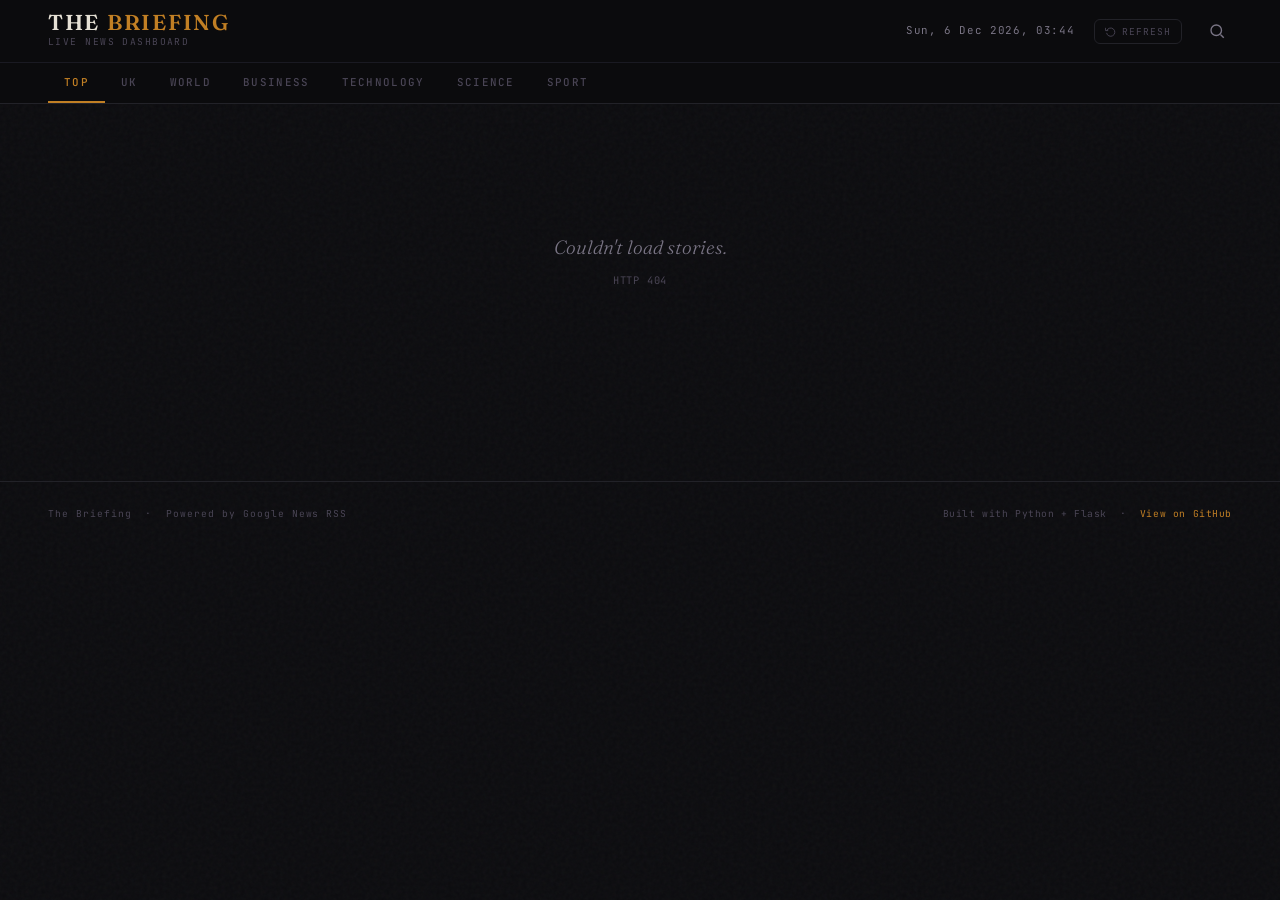
==== index.html @ 3bf3438f "initial commit: live news dashbroad with Python + Flask + HTML" ====
<!DOCTYPE html>
<html lang="en">
<head>
  <meta charset="UTF-8" />
  <meta name="viewport" content="width=device-width, initial-scale=1.0" />
  <meta name="description" content="A personal news dashboard pulling live headlines from across the web." />
  <meta name="theme-color" content="#0b0b0e" />

  <title>The Briefing</title>

  <!-- Favicon — inline SVG data URI -->
  <link rel="icon" href="data:image/svg+xml,<svg xmlns='http://www.w3.org/2000/svg' viewBox='0 0 32 32'><rect width='32' height='32' rx='4' fill='%230b0b0e'/><text x='16' y='23' font-size='18' text-anchor='middle' fill='%23c17f24' font-family='Georgia,serif' font-weight='bold'>B</text></svg>" />

  <link rel="stylesheet" href="/static/style.css" />
</head>
<body>

  <!-- =====================================================
       HEADER
       ===================================================== -->
  <header class="site-header">
    <div class="header-top">

      <!-- Logo -->
      <div class="logo" aria-label="The Briefing">
        <span class="logo-name">The <span>Briefing</span></span>
        <span class="logo-tagline">Live news dashboard</span>
      </div>

      <!-- Right controls -->
      <div class="header-right">
        <span class="live-date" id="live-date" aria-live="polite">
          <span class="live-dot" aria-hidden="true"></span>
          loading…
        </span>

        <!-- Refresh -->
        <button class="btn-refresh" id="btn-refresh" aria-label="Refresh articles">
          <svg viewBox="0 0 24 24" fill="none" stroke="currentColor" stroke-width="2" aria-hidden="true">
            <polyline points="1 4 1 10 7 10"/>
            <path d="M3.51 15a9 9 0 1 0 .49-4.87"/>
          </svg>
          Refresh
        </button>

        <!-- Search toggle -->
        <button class="btn-icon" id="btn-search" aria-label="Search articles (Ctrl+K)">
          <svg viewBox="0 0 24 24" fill="none" stroke="currentColor" aria-hidden="true">
            <circle cx="11" cy="11" r="7"/>
            <path d="M21 21l-4.35-4.35"/>
          </svg>
        </button>
      </div>

    </div>

    <!-- Category navigation -->
    <nav class="category-nav" aria-label="News categories">
      <ul class="nav-list" role="list">
        <li class="nav-item" role="listitem">
          <button data-category="top" class="active" aria-current="true">Top</button>
        </li>
        <li class="nav-item" role="listitem">
          <button data-category="uk">UK</button>
        </li>
        <li class="nav-item" role="listitem">
          <button data-category="world">World</button>
        </li>
        <li class="nav-item" role="listitem">
          <button data-category="business">Business</button>
        </li>
        <li class="nav-item" role="listitem">
          <button data-category="technology">Technology</button>
        </li>
        <li class="nav-item" role="listitem">
          <button data-category="science">Science</button>
        </li>
        <li class="nav-item" role="listitem">
          <button data-category="sport">Sport</button>
        </li>
      </ul>
    </nav>
  </header>

  <!-- =====================================================
       SEARCH OVERLAY
       ===================================================== -->
  <div class="search-overlay" id="search-overlay" role="dialog" aria-modal="true" aria-label="Search articles">
    <div class="search-box">
      <input
        type="search"
        class="search-input"
        id="search-input"
        placeholder="Search articles…"
        autocomplete="off"
        spellcheck="false"
        aria-label="Search query"
      />
      <p class="search-hint">Press <kbd>Esc</kbd> to close &nbsp;·&nbsp; <kbd>Ctrl K</kbd> to reopen</p>
    </div>
    <button class="btn-icon" id="btn-search-close" aria-label="Close search" style="margin-top:24px; color: var(--text-muted);">
      <svg viewBox="0 0 24 24" fill="none" stroke="currentColor" stroke-width="1.8">
        <path d="M18 6L6 18M6 6l12 12"/>
      </svg>
    </button>
  </div>

  <!-- =====================================================
       MAIN CONTENT
       ===================================================== -->
  <main class="main" id="content-area" aria-live="polite" aria-atomic="false">
    <!-- Populated by app.js -->
    <div class="loading-state">
      <div class="loading-spinner"></div>
      <p class="loading-text">Fetching latest stories…</p>
    </div>
  </main>

  <!-- =====================================================
       FOOTER
       ===================================================== -->
  <footer class="site-footer">
    <span class="footer-left">The Briefing &nbsp;·&nbsp; Powered by Google News RSS</span>
    <span class="footer-right">
      Built with Python + Flask &nbsp;·&nbsp;
      <a href="https://github.com" target="_blank" rel="noopener">View on GitHub</a>
    </span>
  </footer>

  <script src="/static/app.js"></script>
</body>
</html>
---- static/style.css ----
/* =========================================================
   THE BRIEFING — main stylesheet
   A personal news dashboard, built from scratch.
   
   Palette: near-black bg, warm off-white text, amber accent
   Fonts: Fraunces (display) + Lora (body)
   ========================================================= */

@import url('https://fonts.googleapis.com/css2?family=Fraunces:ital,opsz,wght@0,9..144,300;0,9..144,600;0,9..144,700;1,9..144,300;1,9..144,600&family=Lora:ital,wght@0,400;0,500;1,400&family=JetBrains+Mono:wght@400;500&display=swap');

/* --- Custom properties ----------------------------------- */
:root {
  --bg:          #0b0b0e;
  --bg-card:     #111116;
  --bg-hover:    #17171d;
  --border:      #222228;
  --border-soft: #1a1a22;
  --text:        #e6e1d5;
  --text-muted:  #7a7585;
  --text-dim:    #4a4555;
  --accent:      #c17f24;
  --accent-soft: rgba(193, 127, 36, 0.12);
  --accent-glow: rgba(193, 127, 36, 0.06);
  --red:         #c0392b;

  --font-display: 'Fraunces', Georgia, serif;
  --font-body:    'Lora', 'Times New Roman', serif;
  --font-mono:    'JetBrains Mono', monospace;

  --radius:    6px;
  --radius-lg: 12px;

  --transition-fast: 180ms ease;
  --transition-med:  300ms ease;
  --transition-slow: 500ms cubic-bezier(0.25, 0.46, 0.45, 0.94);
}

/* --- Reset & base ---------------------------------------- */
*, *::before, *::after {
  box-sizing: border-box;
  margin: 0;
  padding: 0;
}

html {
  font-size: 16px;
  scroll-behavior: smooth;
  -webkit-font-smoothing: antialiased;
  -moz-osx-font-smoothing: grayscale;
}

body {
  background-color: var(--bg);
  color: var(--text);
  font-family: var(--font-body);
  line-height: 1.65;
  min-height: 100vh;

  /* subtle noise grain over the background */
  background-image: url("data:image/svg+xml,%3Csvg viewBox='0 0 256 256' xmlns='http://www.w3.org/2000/svg'%3E%3Cfilter id='n'%3E%3CfeTurbulence type='fractalNoise' baseFrequency='0.9' numOctaves='4' stitchTiles='stitch'/%3E%3C/filter%3E%3Crect width='100%25' height='100%25' filter='url(%23n)' opacity='0.035'/%3E%3C/svg%3E");
}

a {
  color: inherit;
  text-decoration: none;
}

/* =========================================================
   HEADER
   ========================================================= */

.site-header {
  position: sticky;
  top: 0;
  z-index: 100;
  background: rgba(11, 11, 14, 0.92);
  backdrop-filter: blur(14px);
  -webkit-backdrop-filter: blur(14px);
  border-bottom: 1px solid var(--border);
}

.header-top {
  display: flex;
  align-items: center;
  justify-content: space-between;
  padding: 0 clamp(16px, 4vw, 48px);
  height: 62px;
  gap: 16px;
}

.logo {
  display: flex;
  flex-direction: column;
  gap: 1px;
  flex-shrink: 0;
}

.logo-name {
  font-family: var(--font-display);
  font-size: 1.35rem;
  font-weight: 600;
  letter-spacing: 0.08em;
  text-transform: uppercase;
  color: var(--text);
  line-height: 1;
}

.logo-name span {
  color: var(--accent);
}

.logo-tagline {
  font-family: var(--font-mono);
  font-size: 0.6rem;
  color: var(--text-dim);
  letter-spacing: 0.15em;
  text-transform: uppercase;
}

/* Header right: date + search toggle */
.header-right {
  display: flex;
  align-items: center;
  gap: 20px;
}

.live-date {
  font-family: var(--font-mono);
  font-size: 0.68rem;
  color: var(--text-muted);
  letter-spacing: 0.06em;
  white-space: nowrap;
}

.live-dot {
  display: inline-block;
  width: 6px;
  height: 6px;
  background: var(--accent);
  border-radius: 50%;
  margin-right: 6px;
  animation: pulse 2s infinite;
}

@keyframes pulse {
  0%, 100% { opacity: 1; }
  50%       { opacity: 0.3; }
}

.btn-icon {
  background: none;
  border: none;
  color: var(--text-muted);
  cursor: pointer;
  padding: 6px;
  border-radius: var(--radius);
  display: flex;
  align-items: center;
  justify-content: center;
  transition: color var(--transition-fast), background var(--transition-fast);
}

.btn-icon:hover {
  color: var(--text);
  background: var(--bg-hover);
}

.btn-icon svg {
  width: 18px;
  height: 18px;
  stroke-width: 1.8;
}

/* =========================================================
   CATEGORY NAV
   ========================================================= */

.category-nav {
  padding: 0 clamp(16px, 4vw, 48px);
  border-top: 1px solid var(--border-soft);
  overflow-x: auto;
  scrollbar-width: none;
  -ms-overflow-style: none;
}

.category-nav::-webkit-scrollbar { display: none; }

.nav-list {
  display: flex;
  list-style: none;
  gap: 0;
  white-space: nowrap;
}

.nav-item button {
  font-family: var(--font-mono);
  font-size: 0.68rem;
  font-weight: 500;
  letter-spacing: 0.12em;
  text-transform: uppercase;
  color: var(--text-dim);
  background: none;
  border: none;
  border-bottom: 2px solid transparent;
  cursor: pointer;
  padding: 12px 16px;
  transition: color var(--transition-fast), border-color var(--transition-fast);
}

.nav-item button:hover {
  color: var(--text-muted);
}

.nav-item button.active {
  color: var(--accent);
  border-bottom-color: var(--accent);
}

/* =========================================================
   SEARCH OVERLAY
   ========================================================= */

.search-overlay {
  position: fixed;
  inset: 0;
  z-index: 200;
  background: rgba(7, 7, 10, 0.96);
  backdrop-filter: blur(8px);
  display: flex;
  flex-direction: column;
  align-items: center;
  padding-top: 120px;
  padding-inline: 24px;
  opacity: 0;
  pointer-events: none;
  transition: opacity var(--transition-med);
}

.search-overlay.open {
  opacity: 1;
  pointer-events: all;
}

.search-box {
  width: 100%;
  max-width: 600px;
  position: relative;
}

.search-input {
  width: 100%;
  background: var(--bg-card);
  border: 1px solid var(--border);
  border-radius: var(--radius);
  color: var(--text);
  font-family: var(--font-display);
  font-size: 1.5rem;
  font-weight: 300;
  padding: 16px 20px;
  outline: none;
  transition: border-color var(--transition-fast);
}

.search-input::placeholder { color: var(--text-dim); }
.search-input:focus { border-color: var(--accent); }

.search-hint {
  font-family: var(--font-mono);
  font-size: 0.65rem;
  color: var(--text-dim);
  letter-spacing: 0.1em;
  margin-top: 12px;
  text-align: center;
}

/* =========================================================
   MAIN CONTENT AREA
   ========================================================= */

.main {
  padding: clamp(24px, 4vw, 48px) clamp(16px, 4vw, 48px);
  max-width: 1400px;
  margin: 0 auto;
}

/* Content panel — used for animated transitions */
.content-panel {
  animation: fadeIn var(--transition-slow) both;
}

@keyframes fadeIn {
  from { opacity: 0; transform: translateY(14px); }
  to   { opacity: 1; transform: translateY(0); }
}

/* =========================================================
   HERO ARTICLE (featured / first result)
   ========================================================= */

.hero {
  display: grid;
  grid-template-columns: 1fr 1fr;
  gap: 0;
  border: 1px solid var(--border);
  border-radius: var(--radius-lg);
  overflow: hidden;
  margin-bottom: 40px;
  background: var(--bg-card);
  min-height: 340px;
  transition: border-color var(--transition-fast), box-shadow var(--transition-fast);
}

.hero:hover {
  border-color: rgba(193, 127, 36, 0.3);
  box-shadow: 0 0 40px var(--accent-glow);
}

.hero-image {
  position: relative;
  overflow: hidden;
  background: #0d0d11;
}

.hero-image img {
  width: 100%;
  height: 100%;
  object-fit: cover;
  display: block;
  transition: transform 600ms ease;
  filter: brightness(0.85) saturate(0.9);
}

.hero:hover .hero-image img {
  transform: scale(1.03);
}

.hero-image-placeholder {
  width: 100%;
  height: 100%;
  background: linear-gradient(135deg, #111116 0%, #1a1a22 100%);
  display: flex;
  align-items: center;
  justify-content: center;
  min-height: 260px;
}

.hero-image-placeholder svg {
  opacity: 0.08;
  width: 64px;
  height: 64px;
}

.hero-body {
  padding: 36px 40px;
  display: flex;
  flex-direction: column;
  justify-content: space-between;
}

.hero-category-label {
  font-family: var(--font-mono);
  font-size: 0.62rem;
  letter-spacing: 0.18em;
  text-transform: uppercase;
  color: var(--accent);
  margin-bottom: 16px;
}

.hero-title {
  font-family: var(--font-display);
  font-size: clamp(1.4rem, 2.5vw, 2rem);
  font-weight: 600;
  line-height: 1.25;
  color: var(--text);
  margin-bottom: 16px;
  flex-grow: 1;
}

.hero-title a:hover {
  color: var(--accent);
}

.hero-summary {
  font-size: 0.9rem;
  color: var(--text-muted);
  line-height: 1.7;
  margin-bottom: 24px;
  display: -webkit-box;
  -webkit-line-clamp: 3;
  -webkit-box-orient: vertical;
  overflow: hidden;
}

.hero-meta {
  display: flex;
  align-items: center;
  justify-content: space-between;
  flex-wrap: wrap;
  gap: 8px;
}

.source-tag {
  font-family: var(--font-mono);
  font-size: 0.6rem;
  letter-spacing: 0.1em;
  text-transform: uppercase;
  color: var(--text-dim);
  border: 1px solid var(--border);
  border-radius: 3px;
  padding: 3px 8px;
}

.time-tag {
  font-family: var(--font-mono);
  font-size: 0.62rem;
  color: var(--text-dim);
}

.read-link {
  display: inline-flex;
  align-items: center;
  gap: 6px;
  font-family: var(--font-mono);
  font-size: 0.62rem;
  letter-spacing: 0.1em;
  text-transform: uppercase;
  color: var(--accent);
  transition: gap var(--transition-fast);
}

.read-link:hover { gap: 10px; }
.read-link svg { width: 14px; height: 14px; }

/* =========================================================
   SECTION HEADER (above the grid)
   ========================================================= */

.section-header {
  display: flex;
  align-items: baseline;
  justify-content: space-between;
  margin-bottom: 20px;
  padding-bottom: 12px;
  border-bottom: 1px solid var(--border);
}

.section-title {
  font-family: var(--font-display);
  font-size: 0.85rem;
  font-weight: 300;
  font-style: italic;
  color: var(--text-muted);
  letter-spacing: 0.04em;
}

.section-count {
  font-family: var(--font-mono);
  font-size: 0.6rem;
  color: var(--text-dim);
  letter-spacing: 0.1em;
}

/* =========================================================
   ARTICLE GRID
   ========================================================= */

.article-grid {
  display: grid;
  grid-template-columns: repeat(3, 1fr);
  gap: 20px;
}

/* =========================================================
   ARTICLE CARD
   ========================================================= */

.card {
  background: var(--bg-card);
  border: 1px solid var(--border);
  border-radius: var(--radius);
  overflow: hidden;
  display: flex;
  flex-direction: column;
  transition:
    transform var(--transition-med),
    border-color var(--transition-med),
    box-shadow var(--transition-med);

  /* staggered reveal animation applied via JS */
  opacity: 0;
  transform: translateY(16px);
}

.card.revealed {
  animation: cardReveal var(--transition-slow) both;
}

@keyframes cardReveal {
  from { opacity: 0; transform: translateY(16px); }
  to   { opacity: 1; transform: translateY(0); }
}

.card:hover {
  transform: translateY(-3px);
  border-color: rgba(193, 127, 36, 0.25);
  box-shadow: 0 8px 30px rgba(0, 0, 0, 0.4);
}

.card-image {
  aspect-ratio: 16 / 9;
  overflow: hidden;
  background: #0d0d11;
  position: relative;
}

.card-image img {
  width: 100%;
  height: 100%;
  object-fit: cover;
  display: block;
  transition: transform 500ms ease, filter 500ms ease;
  filter: brightness(0.8) saturate(0.85);
}

.card:hover .card-image img {
  transform: scale(1.05);
  filter: brightness(0.9) saturate(0.95);
}

.card-image-placeholder {
  width: 100%;
  height: 100%;
  background: linear-gradient(135deg, #111116, #1c1c24);
  display: flex;
  align-items: center;
  justify-content: center;
}

.card-image-placeholder svg {
  opacity: 0.06;
  width: 32px;
  height: 32px;
}

.card-body {
  padding: 18px 20px 20px;
  flex: 1;
  display: flex;
  flex-direction: column;
}

.card-source {
  font-family: var(--font-mono);
  font-size: 0.58rem;
  letter-spacing: 0.12em;
  text-transform: uppercase;
  color: var(--accent);
  margin-bottom: 8px;
}

.card-title {
  font-family: var(--font-display);
  font-size: 1rem;
  font-weight: 600;
  line-height: 1.35;
  color: var(--text);
  margin-bottom: 10px;
  flex: 1;
  display: -webkit-box;
  -webkit-line-clamp: 3;
  -webkit-box-orient: vertical;
  overflow: hidden;
}

.card-title a {
  transition: color var(--transition-fast);
}
.card-title a:hover { color: var(--accent); }

.card-summary {
  font-size: 0.8rem;
  color: var(--text-muted);
  line-height: 1.6;
  margin-bottom: 14px;
  display: -webkit-box;
  -webkit-line-clamp: 2;
  -webkit-box-orient: vertical;
  overflow: hidden;
}

.card-footer {
  display: flex;
  align-items: center;
  justify-content: space-between;
  margin-top: auto;
  padding-top: 12px;
  border-top: 1px solid var(--border-soft);
}

.card-time {
  font-family: var(--font-mono);
  font-size: 0.58rem;
  color: var(--text-dim);
}

.card-arrow {
  color: var(--text-dim);
  transition: color var(--transition-fast), transform var(--transition-fast);
}

.card:hover .card-arrow {
  color: var(--accent);
  transform: translateX(3px);
}

.card-arrow svg {
  width: 14px;
  height: 14px;
}

/* =========================================================
   LOADING STATE
   ========================================================= */

.loading-state {
  display: flex;
  flex-direction: column;
  align-items: center;
  justify-content: center;
  padding: 80px 24px;
  gap: 16px;
}

.loading-spinner {
  width: 32px;
  height: 32px;
  border: 2px solid var(--border);
  border-top-color: var(--accent);
  border-radius: 50%;
  animation: spin 800ms linear infinite;
}

@keyframes spin {
  to { transform: rotate(360deg); }
}

.loading-text {
  font-family: var(--font-mono);
  font-size: 0.65rem;
  letter-spacing: 0.15em;
  text-transform: uppercase;
  color: var(--text-dim);
}

/* =========================================================
   ERROR STATE
   ========================================================= */

.error-state {
  text-align: center;
  padding: 80px 24px;
}

.error-state h3 {
  font-family: var(--font-display);
  font-size: 1.2rem;
  font-weight: 300;
  font-style: italic;
  color: var(--text-muted);
  margin-bottom: 8px;
}

.error-state p {
  font-family: var(--font-mono);
  font-size: 0.65rem;
  color: var(--text-dim);
  letter-spacing: 0.08em;
}

/* =========================================================
   FOOTER
   ========================================================= */

.site-footer {
  margin-top: 64px;
  padding: 24px clamp(16px, 4vw, 48px);
  border-top: 1px solid var(--border);
  display: flex;
  align-items: center;
  justify-content: space-between;
  flex-wrap: wrap;
  gap: 12px;
}

.footer-left {
  font-family: var(--font-mono);
  font-size: 0.6rem;
  color: var(--text-dim);
  letter-spacing: 0.1em;
}

.footer-right {
  font-family: var(--font-mono);
  font-size: 0.6rem;
  color: var(--text-dim);
  letter-spacing: 0.06em;
}

.footer-right a {
  color: var(--accent);
  transition: opacity var(--transition-fast);
}

.footer-right a:hover { opacity: 0.7; }

/* =========================================================
   TRANSITIONS — category switch
   ========================================================= */

.content-panel.leaving {
  animation: panelLeave 220ms ease forwards;
}

@keyframes panelLeave {
  to { opacity: 0; transform: translateY(-8px); }
}

.content-panel.entering {
  animation: panelEnter 350ms cubic-bezier(0.22, 1, 0.36, 1) both;
}

@keyframes panelEnter {
  from { opacity: 0; transform: translateY(12px); }
  to   { opacity: 1; transform: translateY(0); }
}

/* =========================================================
   SCROLLBAR
   ========================================================= */

::-webkit-scrollbar { width: 6px; }
::-webkit-scrollbar-track { background: var(--bg); }
::-webkit-scrollbar-thumb { background: var(--border); border-radius: 3px; }
::-webkit-scrollbar-thumb:hover { background: var(--text-dim); }

/* =========================================================
   RESPONSIVE
   ========================================================= */

@media (max-width: 1000px) {
  .article-grid {
    grid-template-columns: repeat(2, 1fr);
  }
}

@media (max-width: 720px) {
  .hero {
    grid-template-columns: 1fr;
    min-height: auto;
  }

  .hero-image {
    aspect-ratio: 16 / 8;
    min-height: 200px;
  }

  .hero-body {
    padding: 24px;
  }

  .article-grid {
    grid-template-columns: 1fr;
  }

  .live-date { display: none; }
}

@media (max-width: 480px) {
  .header-top { height: 54px; }
  .logo-name { font-size: 1.1rem; }
}

/* =========================================================
   REFRESH BUTTON
   ========================================================= */

.btn-refresh {
  font-family: var(--font-mono);
  font-size: 0.6rem;
  letter-spacing: 0.1em;
  text-transform: uppercase;
  color: var(--text-dim);
  background: none;
  border: 1px solid var(--border);
  border-radius: var(--radius);
  padding: 5px 10px;
  cursor: pointer;
  display: flex;
  align-items: center;
  gap: 6px;
  transition: color var(--transition-fast), border-color var(--transition-fast);
}

.btn-refresh:hover {
  color: var(--accent);
  border-color: rgba(193, 127, 36, 0.4);
}

.btn-refresh.spinning svg {
  animation: spin 700ms linear infinite;
}

.btn-refresh svg {
  width: 11px;
  height: 11px;
}

/* =========================================================
   "NO RESULTS" when search finds nothing
   ========================================================= */

.no-results {
  grid-column: 1 / -1;
  text-align: center;
  padding: 60px 24px;
  font-family: var(--font-display);
  font-style: italic;
  font-size: 1.1rem;
  color: var(--text-muted);
}
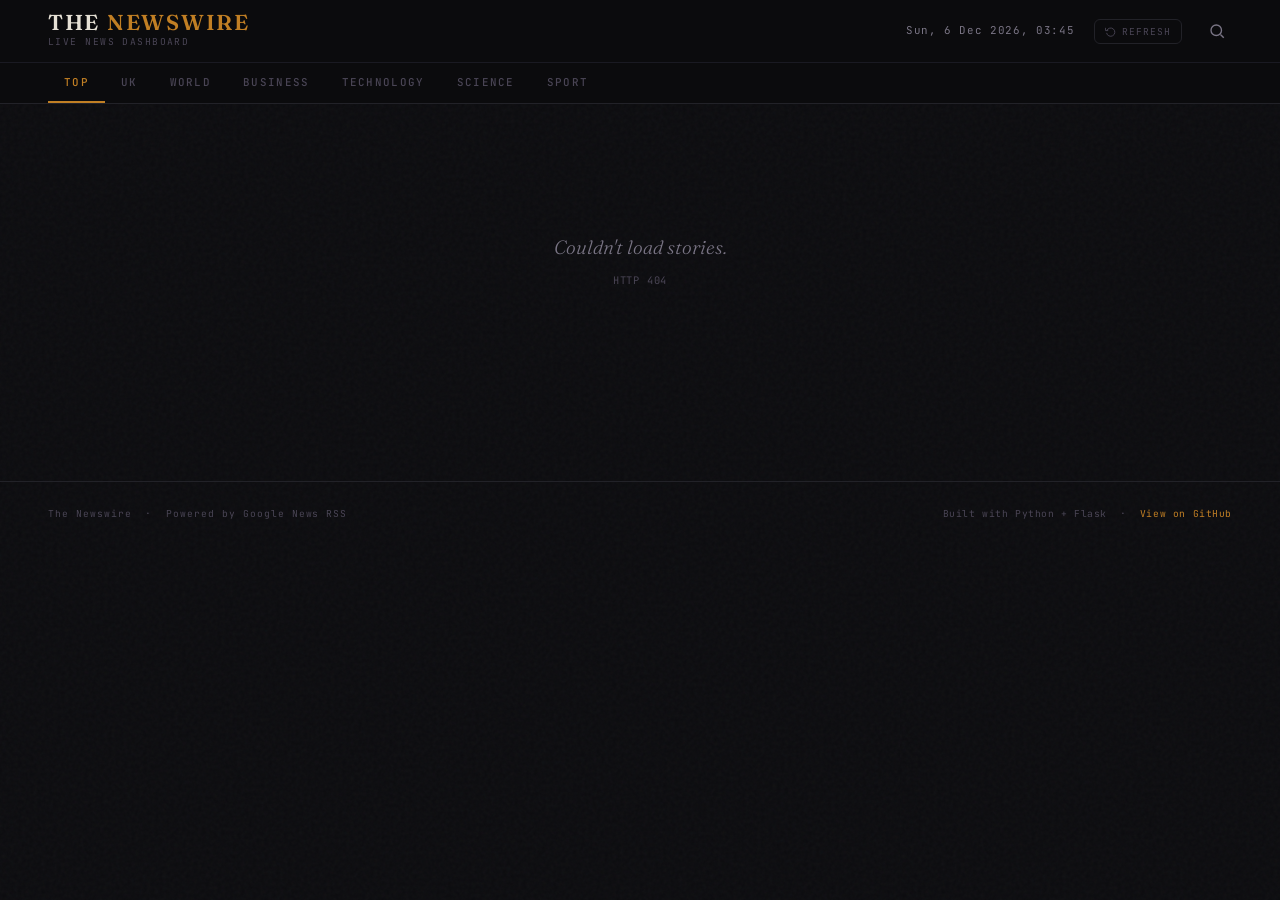
==== commit e8955a26: "Updates to the README.md, slight fixes in the code but still haven't been able to get the images to " ====
--- a/index.html
+++ b/index.html
@@ -6,10 +6,10 @@
   <meta name="description" content="A personal news dashboard pulling live headlines from across the web." />
   <meta name="theme-color" content="#0b0b0e" />
 
-  <title>The Briefing</title>
+  <title>The Newswire</title>
 
   <!-- Favicon — inline SVG data URI -->
-  <link rel="icon" href="data:image/svg+xml,<svg xmlns='http://www.w3.org/2000/svg' viewBox='0 0 32 32'><rect width='32' height='32' rx='4' fill='%230b0b0e'/><text x='16' y='23' font-size='18' text-anchor='middle' fill='%23c17f24' font-family='Georgia,serif' font-weight='bold'>B</text></svg>" />
+  <link rel="icon" href="data:image/svg+xml,<svg xmlns='http://www.w3.org/2000/svg' viewBox='0 0 32 32'><rect width='32' height='32' rx='4' fill='%230b0b0e'/><text x='16' y='23' font-size='18' text-anchor='middle' fill='%23c17f24' font-family='Georgia,serif' font-weight='bold'>N</text></svg>" />
 
   <link rel="stylesheet" href="/static/style.css" />
 </head>
@@ -22,8 +22,8 @@
     <div class="header-top">
 
       <!-- Logo -->
-      <div class="logo" aria-label="The Briefing">
-        <span class="logo-name">The <span>Briefing</span></span>
+      <div class="logo" aria-label="The Newswire">
+        <span class="logo-name">The <span>Newswire</span></span>
         <span class="logo-tagline">Live news dashboard</span>
       </div>
 
@@ -120,10 +120,10 @@
        FOOTER
        ===================================================== -->
   <footer class="site-footer">
-    <span class="footer-left">The Briefing &nbsp;·&nbsp; Powered by Google News RSS</span>
+    <span class="footer-left">The Newswire &nbsp;·&nbsp; Powered by Google News RSS</span>
     <span class="footer-right">
       Built with Python + Flask &nbsp;·&nbsp;
-      <a href="https://github.com" target="_blank" rel="noopener">View on GitHub</a>
+      <a href="https://github.com/szymon42069/Newswire" target="_blank" rel="noopener">View on GitHub</a>
     </span>
   </footer>
 
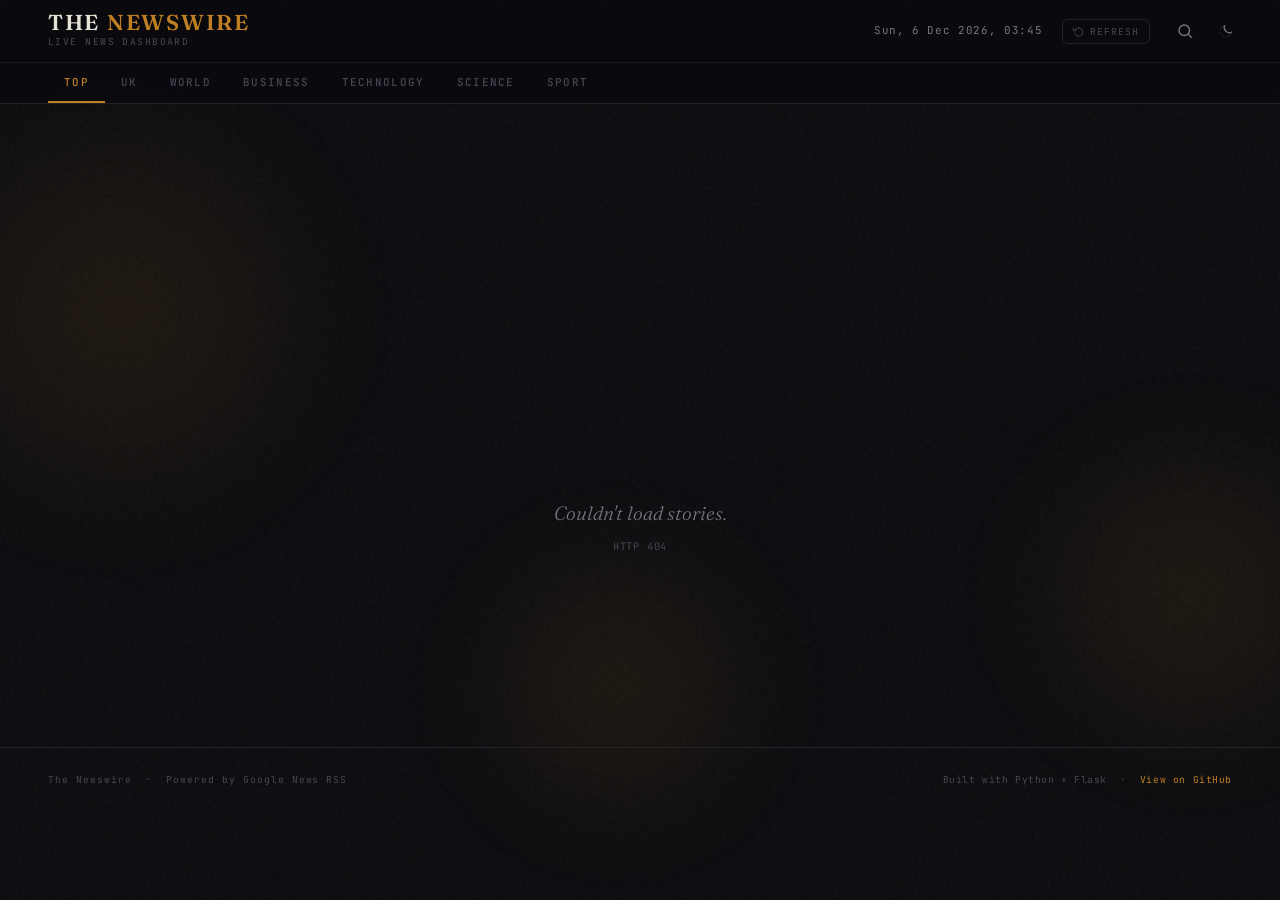
==== commit e44ff01d: "Major update: Added the themes, and a custom background for each one!" ====
--- a/index.html
+++ b/index.html
@@ -14,6 +14,30 @@
   <link rel="stylesheet" href="/static/style.css" />
 </head>
 <body>
+
+  <!-- Animated background layer -->
+  <div class="bg-anim" aria-hidden="true">
+    <div class="bg-orb"></div>
+    <div class="bg-orb"></div>
+    <div class="bg-orb"></div>
+    <div class="cloud cloud-1"></div>
+    <div class="cloud cloud-2"></div>
+    <div class="cloud cloud-3"></div>
+    <div class="cloud cloud-4"></div>
+    <div class="cloud cloud-5"></div>
+    <div class="cloud cloud-6"></div>
+    <div class="cloud cloud-7"></div>
+    <div class="cloud cloud-8"></div>
+    <div class="block-field" id="block-field" aria-hidden="true"></div>
+  </div>
+
+  <!-- Image lightbox -->
+  <div class="lightbox" id="lightbox" role="dialog" aria-modal="true" aria-hidden="true">
+    <img id="lightbox-img" alt="" />
+    <button class="lightbox-close" id="lightbox-close" aria-label="Close image">
+      <svg viewBox="0 0 24 24" fill="none" stroke="currentColor" stroke-width="2"><path d="M18 6L6 18M6 6l12 12"/></svg>
+    </button>
+  </div>
 
   <!-- =====================================================
        HEADER
@@ -48,6 +72,20 @@
           <svg viewBox="0 0 24 24" fill="none" stroke="currentColor" aria-hidden="true">
             <circle cx="11" cy="11" r="7"/>
             <path d="M21 21l-4.35-4.35"/>
+          </svg>
+        </button>
+
+        <!-- Theme toggle (dark / light / blue) -->
+        <button class="btn-icon btn-theme" id="btn-theme" aria-label="Change theme" title="Change theme">
+          <svg data-theme-icon="dark" viewBox="0 0 24 24" fill="none" stroke="currentColor" stroke-width="1.8" aria-hidden="true">
+            <path d="M21 12.8A9 9 0 1 1 11.2 3a7 7 0 0 0 9.8 9.8z"/>
+          </svg>
+          <svg data-theme-icon="light" viewBox="0 0 24 24" fill="none" stroke="currentColor" stroke-width="1.8" aria-hidden="true">
+            <circle cx="12" cy="12" r="4"/>
+            <path d="M12 2v2M12 20v2M4.93 4.93l1.41 1.41M17.66 17.66l1.41 1.41M2 12h2M20 12h2M4.93 19.07l1.41-1.41M17.66 6.34l1.41-1.41"/>
+          </svg>
+          <svg data-theme-icon="blue" viewBox="0 0 24 24" fill="none" stroke="currentColor" stroke-width="1.8" aria-hidden="true">
+            <path d="M17 18a4 4 0 0 0 0-8 6 6 0 0 0-11.5-1.5A4.5 4.5 0 0 0 6.5 18z"/>
           </svg>
         </button>
       </div>
--- a/static/style.css
+++ b/static/style.css
@@ -828,3 +828,416 @@
   font-size: 1.1rem;
   color: var(--text-muted);
 }
+
+/* =========================================================
+   THEMES, BG ANIMATIONS, PIN FIELD, LIGHTBOX — clean block
+   ========================================================= */
+
+/* ---- Theme variants ---- */
+:root[data-theme="light"] {
+  --bg: #f6f1e6; --bg-card: #ffffff; --bg-hover: #ece5d3;
+  --border: #d6cdb8; --border-soft: #e3dac4;
+  --text: #1a1a1f; --text-muted: #5b554a; --text-dim: #8a8275;
+  --accent: #a8651a;
+  --accent-soft: rgba(168,101,26,.14);
+  --accent-glow: rgba(168,101,26,.10);
+}
+:root[data-theme="blue"] {
+  --bg: #143a6b; --bg-card: #1c4a83; --bg-hover: #245aa0;
+  --border: #2a629b; --border-soft: #234f7e;
+  --text: #f1f6ff; --text-muted: #b6cbe8; --text-dim: #7a98c0;
+  --accent: #8ec7ff;
+  --accent-soft: rgba(142,199,255,.20);
+  --accent-glow: rgba(142,199,255,.14);
+}
+
+body, .site-header, .site-footer, .hero, .card,
+.search-overlay, .search-input, .nav-list button,
+.btn-icon, .btn-refresh, .live-date {
+  transition: background-color .4s ease, color .4s ease, border-color .4s ease;
+}
+.site-header { background: color-mix(in srgb, var(--bg) 88%, transparent); }
+
+/* ---- Theme toggle button ---- */
+.btn-theme { position: relative; overflow: hidden; }
+.btn-theme svg {
+  position: absolute; top: 50%; left: 50%;
+  width: 18px; height: 18px;
+  transform: translate(-50%,-50%) rotate(-90deg) scale(.5);
+  opacity: 0;
+  transition: transform .4s cubic-bezier(.5,1.6,.4,1), opacity .25s ease;
+}
+.btn-theme svg.active {
+  transform: translate(-50%,-50%) rotate(0) scale(1);
+  opacity: 1;
+}
+@supports (view-transition-name: root) {
+  ::view-transition-old(root),
+  ::view-transition-new(root) { animation: none; mix-blend-mode: normal; }
+  ::view-transition-old(root) { z-index: 1; }
+  ::view-transition-new(root) { z-index: 2; }
+}
+
+/* ---- Background layer ---- */
+.bg-anim { position: fixed; inset: 0; pointer-events: none; overflow: hidden; z-index: 0; }
+.site-header, main, .site-footer, .search-overlay { position: relative; z-index: 2; }
+.site-header { z-index: 100; }
+
+.bg-orb {
+  position: absolute; border-radius: 50%;
+  background: radial-gradient(circle, var(--accent-soft) 0%, transparent 70%);
+  filter: blur(38px);
+  animation: orb-float 28s ease-in-out infinite;
+}
+.bg-orb:nth-child(1) { width: 480px; height: 480px; top:  8%; left: -120px; animation-delay:  0s; }
+.bg-orb:nth-child(2) { width: 380px; height: 380px; top: 45%; right: -100px; animation-delay: -9s; }
+.bg-orb:nth-child(3) { width: 340px; height: 340px; bottom: 5%; left: 35%; animation-delay: -18s; }
+@keyframes orb-float {
+  0%, 100% { transform: translate(0,0) scale(1); }
+  33%      { transform: translate(70px,-50px) scale(1.12); }
+  66%      { transform: translate(-50px,40px) scale(.95); }
+}
+
+/* ---- Sky gradient on the bg-anim layer (blue theme) ---- */
+:root[data-theme="blue"] .bg-anim {
+  background: linear-gradient(180deg,
+    #061b46 0%, #0f3a85 22%, #1f63bd 48%,
+    #5e98da 72%, #b8d6ee 90%, #e6f0fa 100%);
+}
+:root[data-theme="blue"] body { background-image: none; }
+:root[data-theme="blue"] .bg-orb { opacity: .35; }
+
+/* ---- Clouds (8 unique silhouettes; only animate in blue) ---- */
+.cloud { position: absolute; pointer-events: none; opacity: 0; transition: opacity 1s ease; }
+:root[data-theme="blue"] .cloud { opacity: 1; }
+
+.cloud-1 { top:  6%; width: 300px; height:  95px;
+  background:
+    radial-gradient(ellipse 32% 90% at 18% 70%, rgba(255,255,255,.55), transparent 70%),
+    radial-gradient(ellipse 28% 100% at 42% 35%, rgba(255,255,255,.65), transparent 72%),
+    radial-gradient(ellipse 22% 70% at 65% 55%, rgba(255,255,255,.55), transparent 70%),
+    radial-gradient(ellipse 20% 60% at 87% 70%, rgba(255,255,255,.50), transparent 70%);
+  filter: blur(4px); }
+.cloud-2 { top: 18%; width: 420px; height:  65px;
+  background:
+    radial-gradient(ellipse 65% 95% at 50% 65%, rgba(255,255,255,.60), transparent 72%),
+    radial-gradient(ellipse 25% 60% at 15% 75%, rgba(255,255,255,.45), transparent 70%);
+  filter: blur(7px); }
+.cloud-3 { top: 32%; width: 200px; height: 130px;
+  background:
+    radial-gradient(circle at 50% 70%, rgba(255,255,255,.72), transparent 55%),
+    radial-gradient(circle at 28% 50%, rgba(255,255,255,.55), transparent 60%),
+    radial-gradient(circle at 72% 45%, rgba(255,255,255,.62), transparent 55%);
+  filter: blur(3px); }
+.cloud-4 { top: 48%; width: 360px; height:  50px;
+  background: radial-gradient(ellipse 90% 100% at 50% 70%, rgba(255,255,255,.50), transparent 78%);
+  filter: blur(8px); }
+.cloud-5 { top: 60%; width: 260px; height: 110px;
+  background:
+    radial-gradient(ellipse 25% 75% at 15% 55%, rgba(255,255,255,.55), transparent 70%),
+    radial-gradient(ellipse 30% 95% at 38% 35%, rgba(255,255,255,.70), transparent 72%),
+    radial-gradient(ellipse 28% 80% at 60% 55%, rgba(255,255,255,.60), transparent 70%);
+  filter: blur(4px); }
+.cloud-6 { top: 72%; width: 480px; height:  60px;
+  background: radial-gradient(ellipse 78% 100% at 50% 70%, rgba(255,255,255,.42), transparent 75%);
+  filter: blur(9px); }
+.cloud-7 { top: 82%; width: 220px; height: 140px;
+  background:
+    radial-gradient(circle at 48% 65%, rgba(255,255,255,.72), transparent 50%),
+    radial-gradient(circle at 22% 38%, rgba(255,255,255,.55), transparent 55%),
+    radial-gradient(circle at 70% 30%, rgba(255,255,255,.62), transparent 52%);
+  filter: blur(2px); }
+.cloud-8 { top: 90%; width: 380px; height:  80px;
+  background:
+    radial-gradient(ellipse 28% 80% at 18% 55%, rgba(255,255,255,.55), transparent 70%),
+    radial-gradient(ellipse 38% 100% at 52% 60%, rgba(255,255,255,.65), transparent 72%);
+  filter: blur(5px); }
+
+:root[data-theme="blue"] .cloud-1 { animation: drift  70s linear   0s  infinite; }
+:root[data-theme="blue"] .cloud-2 { animation: drift  95s linear  -22s infinite; }
+:root[data-theme="blue"] .cloud-3 { animation: drift  55s linear  -10s infinite; }
+:root[data-theme="blue"] .cloud-4 { animation: drift  80s linear  -40s infinite; }
+:root[data-theme="blue"] .cloud-5 { animation: drift  88s linear  -55s infinite; }
+:root[data-theme="blue"] .cloud-6 { animation: drift  64s linear  -30s infinite; }
+:root[data-theme="blue"] .cloud-7 { animation: drift 110s linear  -70s infinite; }
+:root[data-theme="blue"] .cloud-8 { animation: drift  72s linear  -15s infinite; }
+@keyframes drift { from { left: -300px; } to { left: 110%; } }
+
+/* ---- Wave canvas (light theme only) ---- */
+.block-field {
+  position: fixed; left: 0; right: 0; bottom: 0;
+  height: 320px;
+  pointer-events: none;
+  opacity: 0; transition: opacity .8s ease;
+  overflow: hidden;
+}
+:root[data-theme="light"] .block-field { opacity: 1; }
+.block-field canvas {
+  position: absolute; bottom: 0; left: 0;
+  width: 100%; height: 100%;
+  display: block;
+}
+/* Hide old pin/block divs */
+.pin { display: none !important; }
+.block { display: none !important; }
+
+/* ---- Cards: glassmorphism + theme-aware tint ---- */
+.hero, .card {
+  -webkit-backdrop-filter: blur(12px) saturate(120%);
+          backdrop-filter: blur(12px) saturate(120%);
+  background: color-mix(in srgb, var(--bg-card) 70%, transparent);
+  box-shadow: 0 6px 24px rgba(0,0,0,.22);
+}
+:root[data-theme="light"] .hero,
+:root[data-theme="light"] .card {
+  background: rgba(28,22,14,.72);
+  border-color: rgba(255,255,255,.18);
+}
+:root[data-theme="light"] .hero *,
+:root[data-theme="light"] .card * { color: #f6efe0; }
+:root[data-theme="light"] .hero a:hover,
+:root[data-theme="light"] .card a:hover { color: #ffd089; }
+:root[data-theme="blue"] .hero,
+:root[data-theme="blue"] .card {
+  background: rgba(10,28,60,.65);
+  border-color: rgba(255,255,255,.14);
+}
+
+/* ---- Lightbox ---- */
+.lightbox {
+  position: fixed; inset: 0; z-index: 2000;
+  background: rgba(0,0,0,.92);
+  -webkit-backdrop-filter: blur(10px); backdrop-filter: blur(10px);
+  display: flex; align-items: center; justify-content: center;
+  opacity: 0; pointer-events: none;
+  transition: opacity .25s ease;
+  cursor: zoom-out;
+}
+.lightbox.open { opacity: 1; pointer-events: auto; }
+.lightbox img {
+  width: 92vw; height: 90vh; object-fit: contain;
+  border-radius: 6px;
+  transform: scale(.92);
+  transition: transform .35s cubic-bezier(.4,1.4,.5,1);
+  box-shadow: 0 30px 80px rgba(0,0,0,.65);
+}
+.lightbox.open img { transform: scale(1); }
+.lightbox-close {
+  position: absolute; top: 20px; right: 24px;
+  width: 42px; height: 42px;
+  border: 0; border-radius: 50%;
+  background: rgba(255,255,255,.10); color: #fff;
+  cursor: pointer; display: flex; align-items: center; justify-content: center;
+  transition: background .2s, transform .2s;
+}
+.lightbox-close:hover { background: rgba(255,255,255,.22); transform: rotate(90deg); }
+.lightbox-close svg { width: 20px; height: 20px; }
+.hero-image img, .card-image img, img.article-media { cursor: zoom-in; }
+
+/* ---- A11y / perf ---- */
+@media (prefers-reduced-motion: reduce) {
+  .pin, .cloud, .bg-orb { animation: none !important; }
+}
+
+/* =========================================================
+   ADDITIONS — themes, animated bg, water-ripple pins,
+   glass cards, image lightbox.
+   ========================================================= */
+
+/* ---- Theme variants -------------------------------------- */
+:root[data-theme="light"] {
+  --bg: #f6f1e6; --bg-card: #fff; --bg-hover: #ece5d3;
+  --border: #d6cdb8; --border-soft: #e3dac4;
+  --text: #1a1a1f; --text-muted: #5b554a; --text-dim: #8a8275;
+  --accent: #a8651a;
+  --accent-soft: rgba(168,101,26,.14);
+  --accent-glow: rgba(168,101,26,.10);
+}
+:root[data-theme="blue"] {
+  --bg: #143a6b; --bg-card: #1c4a83; --bg-hover: #245aa0;
+  --border: #2a629b; --border-soft: #234f7e;
+  --text: #f1f6ff; --text-muted: #b6cbe8; --text-dim: #7a98c0;
+  --accent: #8ec7ff;
+  --accent-soft: rgba(142,199,255,.20);
+  --accent-glow: rgba(142,199,255,.14);
+}
+
+body, .site-header, .site-footer, .hero, .card,
+.search-overlay, .search-input, .nav-list button, .btn-icon,
+.btn-refresh, .live-date {
+  transition: background-color .45s ease, color .45s ease,
+              border-color .45s ease;
+}
+.site-header { background: color-mix(in srgb, var(--bg) 88%, transparent); }
+
+/* ---- Animated background layer --------------------------- */
+.bg-anim {
+  position: fixed; inset: 0;
+  pointer-events: none;
+  overflow: hidden;
+  z-index: 0;
+}
+.site-header, main, .site-footer, .search-overlay { position: relative; z-index: 2; }
+.site-header { z-index: 100; }
+
+/* Sky gradient — only blue theme */
+:root[data-theme="blue"] .bg-anim {
+  background: linear-gradient(180deg,
+    #061b46 0%, #0f3a85 22%, #1f63bd 48%,
+    #5e98da 72%, #b8d6ee 90%, #e6f0fa 100%);
+}
+:root[data-theme="blue"] body { background-image: none; }
+
+/* Floating orbs */
+.bg-orb {
+  position: absolute;
+  border-radius: 50%;
+  background: radial-gradient(circle, var(--accent-soft) 0%, transparent 70%);
+  filter: blur(40px);
+  animation: orb-float 28s ease-in-out infinite;
+}
+.bg-orb:nth-child(1) { width: 480px; height: 480px; top: 8%; left: -120px; }
+.bg-orb:nth-child(2) { width: 380px; height: 380px; top: 45%; right: -100px; animation-delay: -9s; }
+.bg-orb:nth-child(3) { width: 340px; height: 340px; bottom: 5%; left: 35%; animation-delay: -18s; }
+@keyframes orb-float {
+  0%,100% { transform: translate(0,0) scale(1); }
+  33%     { transform: translate(70px,-50px) scale(1.12); }
+  66%     { transform: translate(-50px,40px) scale(.95); }
+}
+
+/* Clouds — unique shapes, only animate in blue theme */
+.cloud { position: absolute; pointer-events: none; opacity: 0; transition: opacity 1s ease; }
+:root[data-theme="blue"] .cloud { opacity: 1; }
+:root[data-theme="blue"] .bg-orb { opacity: .4; }
+
+.cloud-1 { width:300px; height:95px; top: 6%; filter: blur(4px);
+  background:
+    radial-gradient(ellipse 32% 90% at 18% 70%, rgba(255,255,255,.55), transparent 70%),
+    radial-gradient(ellipse 28% 100% at 42% 35%, rgba(255,255,255,.65), transparent 72%),
+    radial-gradient(ellipse 22% 70% at 65% 55%, rgba(255,255,255,.55), transparent 70%),
+    radial-gradient(ellipse 20% 60% at 87% 70%, rgba(255,255,255,.50), transparent 70%);
+}
+.cloud-2 { width:420px; height:65px; top: 28%; filter: blur(7px);
+  background:
+    radial-gradient(ellipse 65% 95% at 50% 65%, rgba(255,255,255,.60), transparent 72%),
+    radial-gradient(ellipse 25% 60% at 15% 75%, rgba(255,255,255,.45), transparent 70%);
+}
+.cloud-3 { width:200px; height:130px; top: 55%; filter: blur(3px);
+  background:
+    radial-gradient(circle at 50% 70%, rgba(255,255,255,.72), transparent 55%),
+    radial-gradient(circle at 28% 50%, rgba(255,255,255,.55), transparent 60%),
+    radial-gradient(circle at 72% 45%, rgba(255,255,255,.62), transparent 55%);
+}
+.cloud-4 { width:360px; height:50px; top: 78%; filter: blur(8px);
+  background: radial-gradient(ellipse 90% 100% at 50% 70%, rgba(255,255,255,.50), transparent 78%);
+}
+.cloud-5 { width:260px; height:110px; top: 14%; filter: blur(4px);
+  background:
+    radial-gradient(ellipse 25% 75% at 15% 55%, rgba(255,255,255,.55), transparent 70%),
+    radial-gradient(ellipse 30% 95% at 38% 35%, rgba(255,255,255,.70), transparent 72%),
+    radial-gradient(ellipse 28% 80% at 60% 55%, rgba(255,255,255,.60), transparent 70%),
+    radial-gradient(ellipse 22% 70% at 84% 65%, rgba(255,255,255,.50), transparent 70%);
+}
+.cloud-6 { width:480px; height:60px; top: 42%; filter: blur(9px);
+  background: radial-gradient(ellipse 78% 100% at 50% 70%, rgba(255,255,255,.42), transparent 75%);
+}
+.cloud-7 { width:220px; height:140px; top: 64%; filter: blur(2px);
+  background:
+    radial-gradient(circle at 48% 65%, rgba(255,255,255,.72), transparent 50%),
+    radial-gradient(circle at 22% 38%, rgba(255,255,255,.55), transparent 55%),
+    radial-gradient(circle at 70% 30%, rgba(255,255,255,.62), transparent 52%),
+    radial-gradient(circle at 82% 70%, rgba(255,255,255,.50), transparent 50%);
+}
+.cloud-8 { width:380px; height:80px; top: 88%; filter: blur(5px);
+  background:
+    radial-gradient(ellipse 28% 80% at 18% 55%, rgba(255,255,255,.55), transparent 70%),
+    radial-gradient(ellipse 38% 100% at 52% 60%, rgba(255,255,255,.65), transparent 72%),
+    radial-gradient(ellipse 25% 70% at 82% 50%, rgba(255,255,255,.50), transparent 70%);
+}
+:root[data-theme="blue"] .cloud-1 { animation: drift 70s linear infinite; }
+:root[data-theme="blue"] .cloud-2 { animation: drift 95s linear -22s infinite; }
+:root[data-theme="blue"] .cloud-3 { animation: drift 55s linear -10s infinite; }
+:root[data-theme="blue"] .cloud-4 { animation: drift 80s linear -40s infinite; }
+:root[data-theme="blue"] .cloud-5 { animation: drift 88s linear -55s infinite; }
+:root[data-theme="blue"] .cloud-6 { animation: drift 64s linear -30s infinite; }
+:root[data-theme="blue"] .cloud-7 { animation: drift 110s linear -70s infinite; }
+:root[data-theme="blue"] .cloud-8 { animation: drift 72s linear -15s infinite; }
+@keyframes drift { from { left: -300px; } to { left: 110%; } }
+
+/* ---- Wave canvas (light theme only) — duplicate block removed, see above ---- */
+
+/* ---- Theme toggle button -------------------------------- */
+.btn-theme { position: relative; overflow: hidden; }
+.btn-theme svg {
+  position: absolute; top: 50%; left: 50%;
+  width: 18px; height: 18px;
+  transform: translate(-50%,-50%) rotate(-90deg) scale(.5);
+  opacity: 0;
+  transition: transform .45s cubic-bezier(.5,1.6,.4,1), opacity .25s ease;
+}
+.btn-theme svg.active { transform: translate(-50%,-50%) rotate(0) scale(1); opacity: 1; }
+
+@supports (view-transition-name: root) {
+  ::view-transition-old(root), ::view-transition-new(root) { animation: none; mix-blend-mode: normal; }
+  ::view-transition-old(root) { z-index: 1; }
+  ::view-transition-new(root) { z-index: 2; }
+}
+
+/* ---- Glass cards ---------------------------------------- */
+.hero, .card {
+  background: color-mix(in srgb, var(--bg-card) 70%, transparent);
+  -webkit-backdrop-filter: blur(12px) saturate(120%);
+  backdrop-filter: blur(12px) saturate(120%);
+  border: 1px solid color-mix(in srgb, var(--border) 70%, transparent);
+  box-shadow: 0 8px 28px rgba(0,0,0,.20);
+}
+:root[data-theme="light"] .hero,
+:root[data-theme="light"] .card {
+  background: rgba(28,22,14,.78);
+  border-color: rgba(255,255,255,.18);
+}
+:root[data-theme="light"] .hero *,
+:root[data-theme="light"] .card * { color: #f6efe0; }
+:root[data-theme="light"] .hero a:hover,
+:root[data-theme="light"] .card a:hover { color: #ffd089; }
+:root[data-theme="blue"] .hero,
+:root[data-theme="blue"] .card {
+  background: rgba(10,28,60,.72);
+  border-color: rgba(255,255,255,.10);
+}
+
+/* ---- Lightbox ------------------------------------------- */
+.lightbox {
+  position: fixed; inset: 0; z-index: 2000;
+  background: rgba(0,0,0,.92);
+  -webkit-backdrop-filter: blur(10px);
+  backdrop-filter: blur(10px);
+  display: flex; align-items: center; justify-content: center;
+  opacity: 0; pointer-events: none;
+  transition: opacity .25s ease;
+  cursor: zoom-out;
+}
+.lightbox.open { opacity: 1; pointer-events: auto; }
+.lightbox img {
+  width: 92vw; height: 90vh;
+  object-fit: contain;
+  border-radius: 6px;
+  transform: scale(.92);
+  transition: transform .35s cubic-bezier(.4,1.4,.5,1);
+  box-shadow: 0 30px 80px rgba(0,0,0,.65);
+}
+.lightbox.open img { transform: scale(1); }
+.lightbox-close {
+  position: absolute; top: 20px; right: 24px;
+  width: 42px; height: 42px; border: 0; border-radius: 50%;
+  background: rgba(255,255,255,.10); color: #fff; cursor: pointer;
+  display: flex; align-items: center; justify-content: center;
+  transition: background .2s, transform .2s;
+}
+.lightbox-close:hover { background: rgba(255,255,255,.22); transform: rotate(90deg); }
+.lightbox-close svg { width: 20px; height: 20px; }
+.hero-image img, .card-image img, img.article-media { cursor: zoom-in; }
+
+@media (prefers-reduced-motion: reduce) {
+  .pin, .cloud, .bg-orb { animation: none !important; }
+}
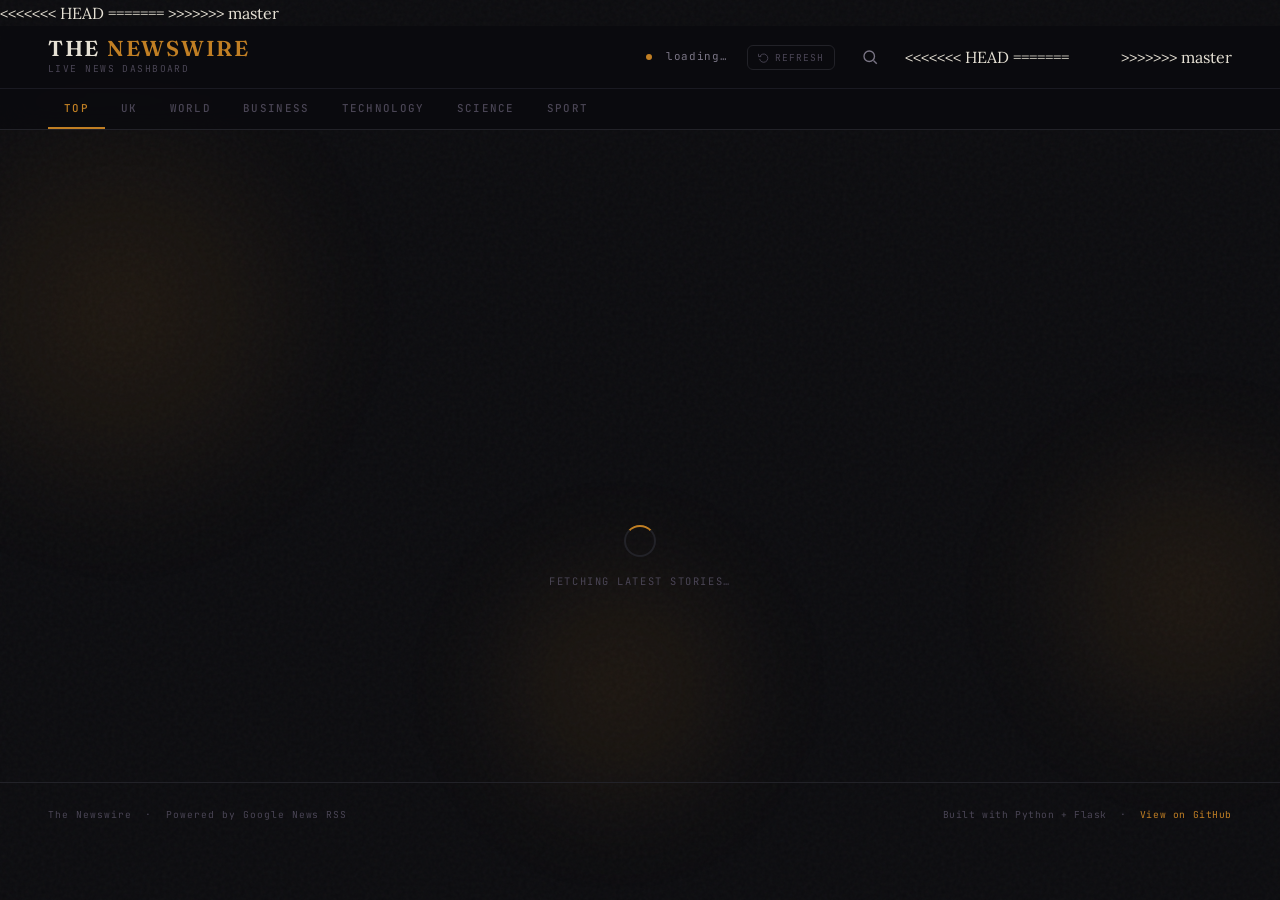
==== commit 43bce85b: "Merging master into main" ====
--- a/index.html
+++ b/index.html
@@ -15,6 +15,8 @@
 </head>
 <body>
 
+<<<<<<< HEAD
+=======
   <!-- Animated background layer -->
   <div class="bg-anim" aria-hidden="true">
     <div class="bg-orb"></div>
@@ -39,6 +41,7 @@
     </button>
   </div>
 
+>>>>>>> master
   <!-- =====================================================
        HEADER
        ===================================================== -->
@@ -74,6 +77,8 @@
             <path d="M21 21l-4.35-4.35"/>
           </svg>
         </button>
+<<<<<<< HEAD
+=======
 
         <!-- Theme toggle (dark / light / blue) -->
         <button class="btn-icon btn-theme" id="btn-theme" aria-label="Change theme" title="Change theme">
@@ -88,6 +93,7 @@
             <path d="M17 18a4 4 0 0 0 0-8 6 6 0 0 0-11.5-1.5A4.5 4.5 0 0 0 6.5 18z"/>
           </svg>
         </button>
+>>>>>>> master
       </div>
 
     </div>
--- a/static/style.css
+++ b/static/style.css
@@ -828,6 +828,8 @@
   font-size: 1.1rem;
   color: var(--text-muted);
 }
+<<<<<<< HEAD
+=======
 
 /* =========================================================
    THEMES, BG ANIMATIONS, PIN FIELD, LIGHTBOX — clean block
@@ -1241,3 +1243,4 @@
 @media (prefers-reduced-motion: reduce) {
   .pin, .cloud, .bg-orb { animation: none !important; }
 }
+>>>>>>> master
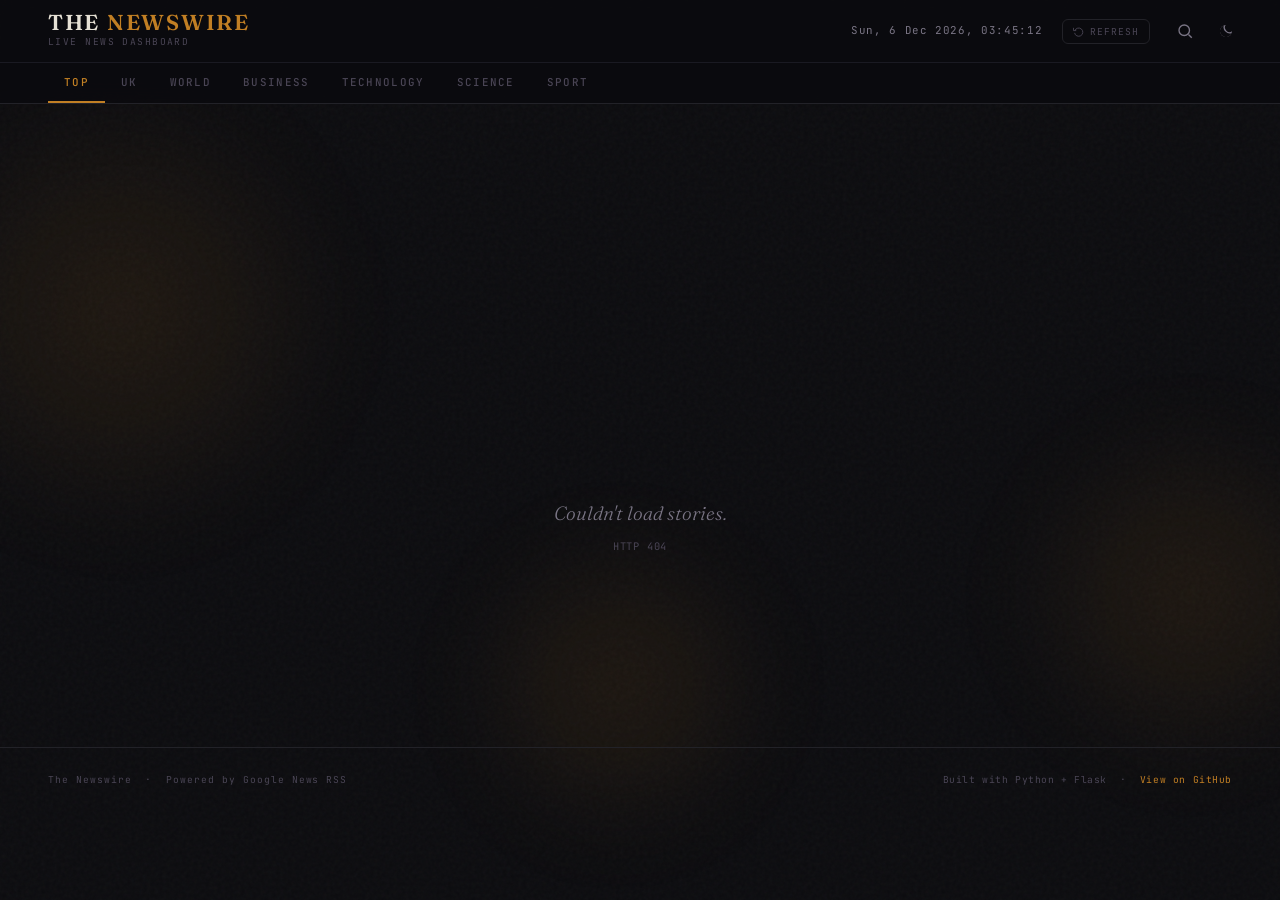
==== commit 6626a17a: "Minor Update: Tried to fix the problems with image loading which include it taking long but it's not" ====
--- a/index.html
+++ b/index.html
@@ -15,9 +15,7 @@
 </head>
 <body>
 
-<<<<<<< HEAD
-=======
-  <!-- Animated background layer -->
+  <!-- Animated background layer (moves behind content) -->
   <div class="bg-anim" aria-hidden="true">
     <div class="bg-orb"></div>
     <div class="bg-orb"></div>
@@ -41,7 +39,6 @@
     </button>
   </div>
 
->>>>>>> master
   <!-- =====================================================
        HEADER
        ===================================================== -->
@@ -77,8 +74,6 @@
             <path d="M21 21l-4.35-4.35"/>
           </svg>
         </button>
-<<<<<<< HEAD
-=======
 
         <!-- Theme toggle (dark / light / blue) -->
         <button class="btn-icon btn-theme" id="btn-theme" aria-label="Change theme" title="Change theme">
@@ -93,7 +88,6 @@
             <path d="M17 18a4 4 0 0 0 0-8 6 6 0 0 0-11.5-1.5A4.5 4.5 0 0 0 6.5 18z"/>
           </svg>
         </button>
->>>>>>> master
       </div>
 
     </div>
--- a/static/style.css
+++ b/static/style.css
@@ -321,7 +321,9 @@
   background: #0d0d11;
 }
 
-.hero-image img {
+.hero-image img,
+.hero-image video,
+.hero-image .article-media {
   width: 100%;
   height: 100%;
   object-fit: cover;
@@ -513,7 +515,9 @@
   position: relative;
 }
 
-.card-image img {
+.card-image img,
+.card-image video,
+.card-image .article-media {
   width: 100%;
   height: 100%;
   object-fit: cover;
@@ -618,6 +622,27 @@
   height: 14px;
 }
 
+.card.is-read {
+  opacity: .62;
+}
+
+.card.is-read .card-title a {
+  color: var(--text-muted);
+}
+
+.progressive-img {
+  image-rendering: auto;
+}
+
+.progressive-img.is-full {
+  animation: fullImageIn 220ms ease both;
+}
+
+@keyframes fullImageIn {
+  from { opacity: .86; filter: blur(2px) brightness(.9); }
+  to { opacity: 1; filter: brightness(.9) saturate(.95); }
+}
+
 /* =========================================================
    LOADING STATE
    ========================================================= */
@@ -652,6 +677,45 @@
   color: var(--text-dim);
 }
 
+.media-progress {
+  position: sticky;
+  top: 110px;
+  z-index: 20;
+  width: 100%;
+  height: 28px;
+  background: color-mix(in srgb, var(--border) 60%, transparent);
+  overflow: hidden;
+  margin-bottom: 18px;
+  border: 1px solid var(--border);
+}
+
+.media-progress span {
+  position: absolute;
+  left: 0;
+  bottom: 0;
+  display: block;
+  height: 3px;
+  background: var(--accent);
+  transition: width 400ms ease;
+}
+
+.media-skip {
+  position: relative;
+  z-index: 1;
+  height: 100%;
+  float: right;
+  padding: 0 12px;
+  border: 0;
+  border-left: 1px solid var(--border);
+  background: var(--bg-card);
+  color: var(--text);
+  font-family: var(--font-mono);
+  font-size: .62rem;
+  letter-spacing: .08em;
+  text-transform: uppercase;
+  cursor: pointer;
+}
+
 /* =========================================================
    ERROR STATE
    ========================================================= */
@@ -712,6 +776,34 @@
 }
 
 .footer-right a:hover { opacity: 0.7; }
+
+:root[data-theme="light"] .site-footer {
+  background: rgba(111, 53, 0, .18);
+  border-top-color: rgba(84, 45, 0, .35);
+}
+
+:root[data-theme="light"] .footer-left,
+:root[data-theme="light"] .footer-right {
+  color: #3b260c;
+}
+
+:root[data-theme="light"] .footer-right a {
+  color: #4f2600;
+}
+
+:root[data-theme="blue"] .site-footer {
+  background: rgba(5, 27, 66, .72);
+  border-top-color: rgba(255, 255, 255, .22);
+}
+
+:root[data-theme="blue"] .footer-left,
+:root[data-theme="blue"] .footer-right {
+  color: #eaf6ff;
+}
+
+:root[data-theme="blue"] .footer-right a {
+  color: #ffffff;
+}
 
 /* =========================================================
    TRANSITIONS — category switch
@@ -828,8 +920,6 @@
   font-size: 1.1rem;
   color: var(--text-muted);
 }
-<<<<<<< HEAD
-=======
 
 /* =========================================================
    THEMES, BG ANIMATIONS, PIN FIELD, LIGHTBOX — clean block
@@ -1035,6 +1125,7 @@
 .lightbox-close:hover { background: rgba(255,255,255,.22); transform: rotate(90deg); }
 .lightbox-close svg { width: 20px; height: 20px; }
 .hero-image img, .card-image img, img.article-media { cursor: zoom-in; }
+.hero-image video, .card-image video { cursor: pointer; }
 
 /* ---- A11y / perf ---- */
 @media (prefers-reduced-motion: reduce) {
@@ -1243,4 +1334,37 @@
 @media (prefers-reduced-motion: reduce) {
   .pin, .cloud, .bg-orb { animation: none !important; }
 }
->>>>>>> master
+
+/* Final blue-theme polish: real cloud blobs, no rectangular artifacts. */
+:root[data-theme="blue"] .block-field,
+:root[data-theme="blue"] .block-field canvas {
+  display: none !important;
+}
+
+:root[data-theme="blue"] .bg-anim {
+  background:
+    radial-gradient(ellipse at 45% -10%, rgba(255,255,255,.16), transparent 35%),
+    linear-gradient(180deg, #071d49 0%, #123f8c 32%, #2f78cf 68%, #d9edf9 100%);
+}
+
+:root[data-theme="blue"] .cloud {
+  opacity: .78;
+  height: 90px;
+  border-radius: 999px;
+  background:
+    radial-gradient(circle at 18% 62%, rgba(255,255,255,.80) 0 24px, transparent 25px),
+    radial-gradient(circle at 34% 45%, rgba(255,255,255,.92) 0 38px, transparent 39px),
+    radial-gradient(circle at 53% 38%, rgba(255,255,255,.86) 0 48px, transparent 49px),
+    radial-gradient(circle at 73% 55%, rgba(255,255,255,.78) 0 34px, transparent 35px),
+    radial-gradient(ellipse at 50% 78%, rgba(255,255,255,.70) 0 72%, transparent 73%);
+  filter: blur(10px);
+}
+
+:root[data-theme="blue"] .cloud-1 { top: 3%; width: 260px; }
+:root[data-theme="blue"] .cloud-2 { top: 9%; width: 390px; }
+:root[data-theme="blue"] .cloud-3 { top: 16%; width: 230px; }
+:root[data-theme="blue"] .cloud-4 { top: 23%; width: 340px; }
+:root[data-theme="blue"] .cloud-5 { top: 31%; width: 300px; }
+:root[data-theme="blue"] .cloud-6 { top: 39%; width: 430px; }
+:root[data-theme="blue"] .cloud-7 { top: 49%; width: 250px; }
+:root[data-theme="blue"] .cloud-8 { top: 58%; width: 360px; }
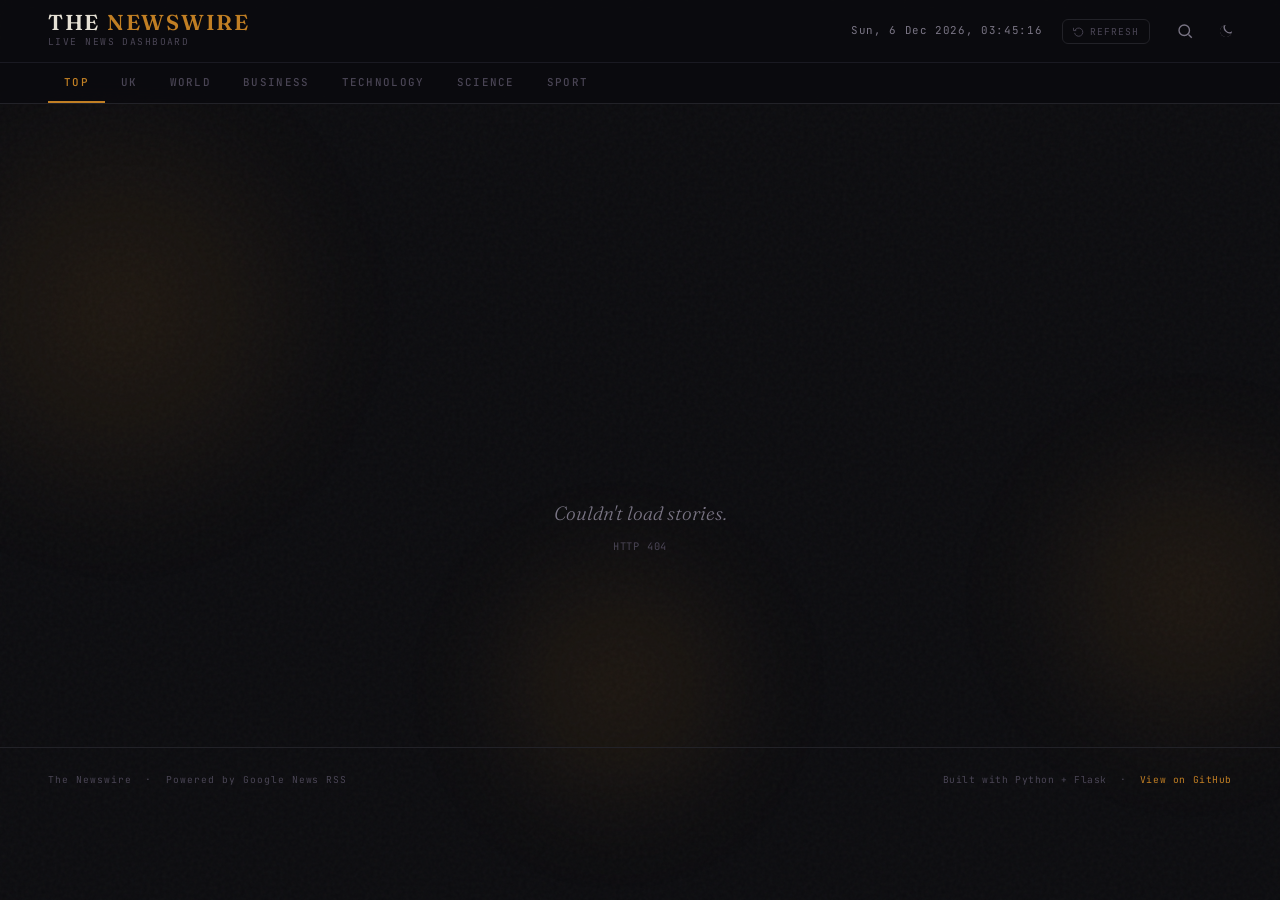
==== commit c3fca8b9: "Minor fixes" ====
--- a/index.html
+++ b/index.html
@@ -8,14 +8,14 @@
 
   <title>The Newswire</title>
 
-  <!-- Favicon — inline SVG data URI -->
+  
   <link rel="icon" href="data:image/svg+xml,<svg xmlns='http://www.w3.org/2000/svg' viewBox='0 0 32 32'><rect width='32' height='32' rx='4' fill='%230b0b0e'/><text x='16' y='23' font-size='18' text-anchor='middle' fill='%23c17f24' font-family='Georgia,serif' font-weight='bold'>N</text></svg>" />
 
   <link rel="stylesheet" href="/static/style.css" />
 </head>
 <body>
 
-  <!-- Animated background layer (moves behind content) -->
+  
   <div class="bg-anim" aria-hidden="true">
     <div class="bg-orb"></div>
     <div class="bg-orb"></div>
@@ -31,7 +31,7 @@
     <div class="block-field" id="block-field" aria-hidden="true"></div>
   </div>
 
-  <!-- Image lightbox -->
+  
   <div class="lightbox" id="lightbox" role="dialog" aria-modal="true" aria-hidden="true">
     <img id="lightbox-img" alt="" />
     <button class="lightbox-close" id="lightbox-close" aria-label="Close image">
@@ -39,26 +39,24 @@
     </button>
   </div>
 
-  <!-- =====================================================
-       HEADER
-       ===================================================== -->
+  
   <header class="site-header">
     <div class="header-top">
 
-      <!-- Logo -->
+      
       <div class="logo" aria-label="The Newswire">
         <span class="logo-name">The <span>Newswire</span></span>
         <span class="logo-tagline">Live news dashboard</span>
       </div>
 
-      <!-- Right controls -->
+      
       <div class="header-right">
         <span class="live-date" id="live-date" aria-live="polite">
           <span class="live-dot" aria-hidden="true"></span>
           loading…
         </span>
 
-        <!-- Refresh -->
+        
         <button class="btn-refresh" id="btn-refresh" aria-label="Refresh articles">
           <svg viewBox="0 0 24 24" fill="none" stroke="currentColor" stroke-width="2" aria-hidden="true">
             <polyline points="1 4 1 10 7 10"/>
@@ -67,7 +65,7 @@
           Refresh
         </button>
 
-        <!-- Search toggle -->
+        
         <button class="btn-icon" id="btn-search" aria-label="Search articles (Ctrl+K)">
           <svg viewBox="0 0 24 24" fill="none" stroke="currentColor" aria-hidden="true">
             <circle cx="11" cy="11" r="7"/>
@@ -75,7 +73,7 @@
           </svg>
         </button>
 
-        <!-- Theme toggle (dark / light / blue) -->
+        
         <button class="btn-icon btn-theme" id="btn-theme" aria-label="Change theme" title="Change theme">
           <svg data-theme-icon="dark" viewBox="0 0 24 24" fill="none" stroke="currentColor" stroke-width="1.8" aria-hidden="true">
             <path d="M21 12.8A9 9 0 1 1 11.2 3a7 7 0 0 0 9.8 9.8z"/>
@@ -92,7 +90,7 @@
 
     </div>
 
-    <!-- Category navigation -->
+    
     <nav class="category-nav" aria-label="News categories">
       <ul class="nav-list" role="list">
         <li class="nav-item" role="listitem">
@@ -120,9 +118,7 @@
     </nav>
   </header>
 
-  <!-- =====================================================
-       SEARCH OVERLAY
-       ===================================================== -->
+  
   <div class="search-overlay" id="search-overlay" role="dialog" aria-modal="true" aria-label="Search articles">
     <div class="search-box">
       <input
@@ -143,20 +139,16 @@
     </button>
   </div>
 
-  <!-- =====================================================
-       MAIN CONTENT
-       ===================================================== -->
+  
   <main class="main" id="content-area" aria-live="polite" aria-atomic="false">
-    <!-- Populated by app.js -->
+    
     <div class="loading-state">
       <div class="loading-spinner"></div>
       <p class="loading-text">Fetching latest stories…</p>
     </div>
   </main>
 
-  <!-- =====================================================
-       FOOTER
-       ===================================================== -->
+  
   <footer class="site-footer">
     <span class="footer-left">The Newswire &nbsp;·&nbsp; Powered by Google News RSS</span>
     <span class="footer-right">
--- a/static/style.css
+++ b/static/style.css
@@ -1,14 +1,8 @@
-/* =========================================================
-   THE BRIEFING — main stylesheet
-   A personal news dashboard, built from scratch.
-   
-   Palette: near-black bg, warm off-white text, amber accent
-   Fonts: Fraunces (display) + Lora (body)
-   ========================================================= */
+
 
 @import url('https://fonts.googleapis.com/css2?family=Fraunces:ital,opsz,wght@0,9..144,300;0,9..144,600;0,9..144,700;1,9..144,300;1,9..144,600&family=Lora:ital,wght@0,400;0,500;1,400&family=JetBrains+Mono:wght@400;500&display=swap');
 
-/* --- Custom properties ----------------------------------- */
+
 :root {
   --bg:          #0b0b0e;
   --bg-card:     #111116;
@@ -35,7 +29,7 @@
   --transition-slow: 500ms cubic-bezier(0.25, 0.46, 0.45, 0.94);
 }
 
-/* --- Reset & base ---------------------------------------- */
+
 *, *::before, *::after {
   box-sizing: border-box;
   margin: 0;
@@ -56,7 +50,7 @@
   line-height: 1.65;
   min-height: 100vh;
 
-  /* subtle noise grain over the background */
+  
   background-image: url("data:image/svg+xml,%3Csvg viewBox='0 0 256 256' xmlns='http://www.w3.org/2000/svg'%3E%3Cfilter id='n'%3E%3CfeTurbulence type='fractalNoise' baseFrequency='0.9' numOctaves='4' stitchTiles='stitch'/%3E%3C/filter%3E%3Crect width='100%25' height='100%25' filter='url(%23n)' opacity='0.035'/%3E%3C/svg%3E");
 }
 
@@ -65,9 +59,7 @@
   text-decoration: none;
 }
 
-/* =========================================================
-   HEADER
-   ========================================================= */
+
 
 .site-header {
   position: sticky;
@@ -117,7 +109,7 @@
   text-transform: uppercase;
 }
 
-/* Header right: date + search toggle */
+
 .header-right {
   display: flex;
   align-items: center;
@@ -171,9 +163,7 @@
   stroke-width: 1.8;
 }
 
-/* =========================================================
-   CATEGORY NAV
-   ========================================================= */
+
 
 .category-nav {
   padding: 0 clamp(16px, 4vw, 48px);
@@ -216,9 +206,7 @@
   border-bottom-color: var(--accent);
 }
 
-/* =========================================================
-   SEARCH OVERLAY
-   ========================================================= */
+
 
 .search-overlay {
   position: fixed;
@@ -273,9 +261,7 @@
   text-align: center;
 }
 
-/* =========================================================
-   MAIN CONTENT AREA
-   ========================================================= */
+
 
 .main {
   padding: clamp(24px, 4vw, 48px) clamp(16px, 4vw, 48px);
@@ -283,7 +269,7 @@
   margin: 0 auto;
 }
 
-/* Content panel — used for animated transitions */
+
 .content-panel {
   animation: fadeIn var(--transition-slow) both;
 }
@@ -293,9 +279,7 @@
   to   { opacity: 1; transform: translateY(0); }
 }
 
-/* =========================================================
-   HERO ARTICLE (featured / first result)
-   ========================================================= */
+
 
 .hero {
   display: grid;
@@ -433,9 +417,7 @@
 .read-link:hover { gap: 10px; }
 .read-link svg { width: 14px; height: 14px; }
 
-/* =========================================================
-   SECTION HEADER (above the grid)
-   ========================================================= */
+
 
 .section-header {
   display: flex;
@@ -462,9 +444,7 @@
   letter-spacing: 0.1em;
 }
 
-/* =========================================================
-   ARTICLE GRID
-   ========================================================= */
+
 
 .article-grid {
   display: grid;
@@ -472,9 +452,7 @@
   gap: 20px;
 }
 
-/* =========================================================
-   ARTICLE CARD
-   ========================================================= */
+
 
 .card {
   background: var(--bg-card);
@@ -488,7 +466,7 @@
     border-color var(--transition-med),
     box-shadow var(--transition-med);
 
-  /* staggered reveal animation applied via JS */
+  
   opacity: 0;
   transform: translateY(16px);
 }
@@ -643,9 +621,7 @@
   to { opacity: 1; filter: brightness(.9) saturate(.95); }
 }
 
-/* =========================================================
-   LOADING STATE
-   ========================================================= */
+
 
 .loading-state {
   display: flex;
@@ -716,9 +692,51 @@
   cursor: pointer;
 }
 
-/* =========================================================
-   ERROR STATE
-   ========================================================= */
+.loading-skip {
+  float: none;
+  height: 30px;
+  border: 1px solid var(--border);
+}
+
+.media-loading {
+  position: relative;
+  display: flex;
+  align-items: center;
+  justify-content: center;
+  min-height: 100%;
+  background:
+    linear-gradient(90deg, transparent, rgba(255,255,255,.08), transparent),
+    linear-gradient(135deg, #10101a, #1b1b28);
+  background-size: 220% 100%, 100% 100%;
+  animation: mediaTileLoading 1.2s linear infinite;
+}
+
+@keyframes mediaTileLoading {
+  from { background-position: 220% 0, 0 0; }
+  to { background-position: -220% 0, 0 0; }
+}
+
+.see-more {
+  display: block;
+  margin: 32px auto 0;
+  padding: 10px 18px;
+  border: 1px solid var(--border);
+  border-radius: var(--radius);
+  background: var(--bg-card);
+  color: var(--text);
+  font-family: var(--font-mono);
+  font-size: .64rem;
+  letter-spacing: .1em;
+  text-transform: uppercase;
+  cursor: pointer;
+}
+
+.see-more:hover {
+  color: var(--accent);
+  border-color: var(--accent);
+}
+
+
 
 .error-state {
   text-align: center;
@@ -741,9 +759,7 @@
   letter-spacing: 0.08em;
 }
 
-/* =========================================================
-   FOOTER
-   ========================================================= */
+
 
 .site-footer {
   margin-top: 64px;
@@ -805,9 +821,7 @@
   color: #ffffff;
 }
 
-/* =========================================================
-   TRANSITIONS — category switch
-   ========================================================= */
+
 
 .content-panel.leaving {
   animation: panelLeave 220ms ease forwards;
@@ -826,18 +840,14 @@
   to   { opacity: 1; transform: translateY(0); }
 }
 
-/* =========================================================
-   SCROLLBAR
-   ========================================================= */
+
 
 ::-webkit-scrollbar { width: 6px; }
 ::-webkit-scrollbar-track { background: var(--bg); }
 ::-webkit-scrollbar-thumb { background: var(--border); border-radius: 3px; }
 ::-webkit-scrollbar-thumb:hover { background: var(--text-dim); }
 
-/* =========================================================
-   RESPONSIVE
-   ========================================================= */
+
 
 @media (max-width: 1000px) {
   .article-grid {
@@ -872,9 +882,7 @@
   .logo-name { font-size: 1.1rem; }
 }
 
-/* =========================================================
-   REFRESH BUTTON
-   ========================================================= */
+
 
 .btn-refresh {
   font-family: var(--font-mono);
@@ -907,9 +915,7 @@
   height: 11px;
 }
 
-/* =========================================================
-   "NO RESULTS" when search finds nothing
-   ========================================================= */
+
 
 .no-results {
   grid-column: 1 / -1;
@@ -921,11 +927,9 @@
   color: var(--text-muted);
 }
 
-/* =========================================================
-   THEMES, BG ANIMATIONS, PIN FIELD, LIGHTBOX — clean block
-   ========================================================= */
-
-/* ---- Theme variants ---- */
+
+
+
 :root[data-theme="light"] {
   --bg: #f6f1e6; --bg-card: #ffffff; --bg-hover: #ece5d3;
   --border: #d6cdb8; --border-soft: #e3dac4;
@@ -950,7 +954,7 @@
 }
 .site-header { background: color-mix(in srgb, var(--bg) 88%, transparent); }
 
-/* ---- Theme toggle button ---- */
+
 .btn-theme { position: relative; overflow: hidden; }
 .btn-theme svg {
   position: absolute; top: 50%; left: 50%;
@@ -970,7 +974,7 @@
   ::view-transition-new(root) { z-index: 2; }
 }
 
-/* ---- Background layer ---- */
+
 .bg-anim { position: fixed; inset: 0; pointer-events: none; overflow: hidden; z-index: 0; }
 .site-header, main, .site-footer, .search-overlay { position: relative; z-index: 2; }
 .site-header { z-index: 100; }
@@ -990,7 +994,7 @@
   66%      { transform: translate(-50px,40px) scale(.95); }
 }
 
-/* ---- Sky gradient on the bg-anim layer (blue theme) ---- */
+
 :root[data-theme="blue"] .bg-anim {
   background: linear-gradient(180deg,
     #061b46 0%, #0f3a85 22%, #1f63bd 48%,
@@ -999,7 +1003,7 @@
 :root[data-theme="blue"] body { background-image: none; }
 :root[data-theme="blue"] .bg-orb { opacity: .35; }
 
-/* ---- Clouds (8 unique silhouettes; only animate in blue) ---- */
+
 .cloud { position: absolute; pointer-events: none; opacity: 0; transition: opacity 1s ease; }
 :root[data-theme="blue"] .cloud { opacity: 1; }
 
@@ -1055,7 +1059,7 @@
 :root[data-theme="blue"] .cloud-8 { animation: drift  72s linear  -15s infinite; }
 @keyframes drift { from { left: -300px; } to { left: 110%; } }
 
-/* ---- Wave canvas (light theme only) ---- */
+
 .block-field {
   position: fixed; left: 0; right: 0; bottom: 0;
   height: 320px;
@@ -1069,11 +1073,11 @@
   width: 100%; height: 100%;
   display: block;
 }
-/* Hide old pin/block divs */
+
 .pin { display: none !important; }
 .block { display: none !important; }
 
-/* ---- Cards: glassmorphism + theme-aware tint ---- */
+
 .hero, .card {
   -webkit-backdrop-filter: blur(12px) saturate(120%);
           backdrop-filter: blur(12px) saturate(120%);
@@ -1095,7 +1099,7 @@
   border-color: rgba(255,255,255,.14);
 }
 
-/* ---- Lightbox ---- */
+
 .lightbox {
   position: fixed; inset: 0; z-index: 2000;
   background: rgba(0,0,0,.92);
@@ -1127,17 +1131,14 @@
 .hero-image img, .card-image img, img.article-media { cursor: zoom-in; }
 .hero-image video, .card-image video { cursor: pointer; }
 
-/* ---- A11y / perf ---- */
+
 @media (prefers-reduced-motion: reduce) {
   .pin, .cloud, .bg-orb { animation: none !important; }
 }
 
-/* =========================================================
-   ADDITIONS — themes, animated bg, water-ripple pins,
-   glass cards, image lightbox.
-   ========================================================= */
-
-/* ---- Theme variants -------------------------------------- */
+
+
+
 :root[data-theme="light"] {
   --bg: #f6f1e6; --bg-card: #fff; --bg-hover: #ece5d3;
   --border: #d6cdb8; --border-soft: #e3dac4;
@@ -1163,7 +1164,7 @@
 }
 .site-header { background: color-mix(in srgb, var(--bg) 88%, transparent); }
 
-/* ---- Animated background layer --------------------------- */
+
 .bg-anim {
   position: fixed; inset: 0;
   pointer-events: none;
@@ -1173,7 +1174,7 @@
 .site-header, main, .site-footer, .search-overlay { position: relative; z-index: 2; }
 .site-header { z-index: 100; }
 
-/* Sky gradient — only blue theme */
+
 :root[data-theme="blue"] .bg-anim {
   background: linear-gradient(180deg,
     #061b46 0%, #0f3a85 22%, #1f63bd 48%,
@@ -1181,7 +1182,7 @@
 }
 :root[data-theme="blue"] body { background-image: none; }
 
-/* Floating orbs */
+
 .bg-orb {
   position: absolute;
   border-radius: 50%;
@@ -1198,7 +1199,7 @@
   66%     { transform: translate(-50px,40px) scale(.95); }
 }
 
-/* Clouds — unique shapes, only animate in blue theme */
+
 .cloud { position: absolute; pointer-events: none; opacity: 0; transition: opacity 1s ease; }
 :root[data-theme="blue"] .cloud { opacity: 1; }
 :root[data-theme="blue"] .bg-orb { opacity: .4; }
@@ -1257,9 +1258,9 @@
 :root[data-theme="blue"] .cloud-8 { animation: drift 72s linear -15s infinite; }
 @keyframes drift { from { left: -300px; } to { left: 110%; } }
 
-/* ---- Wave canvas (light theme only) — duplicate block removed, see above ---- */
-
-/* ---- Theme toggle button -------------------------------- */
+
+
+
 .btn-theme { position: relative; overflow: hidden; }
 .btn-theme svg {
   position: absolute; top: 50%; left: 50%;
@@ -1276,7 +1277,7 @@
   ::view-transition-new(root) { z-index: 2; }
 }
 
-/* ---- Glass cards ---------------------------------------- */
+
 .hero, .card {
   background: color-mix(in srgb, var(--bg-card) 70%, transparent);
   -webkit-backdrop-filter: blur(12px) saturate(120%);
@@ -1299,7 +1300,7 @@
   border-color: rgba(255,255,255,.10);
 }
 
-/* ---- Lightbox ------------------------------------------- */
+
 .lightbox {
   position: fixed; inset: 0; z-index: 2000;
   background: rgba(0,0,0,.92);
@@ -1335,7 +1336,7 @@
   .pin, .cloud, .bg-orb { animation: none !important; }
 }
 
-/* Final blue-theme polish: real cloud blobs, no rectangular artifacts. */
+
 :root[data-theme="blue"] .block-field,
 :root[data-theme="blue"] .block-field canvas {
   display: none !important;
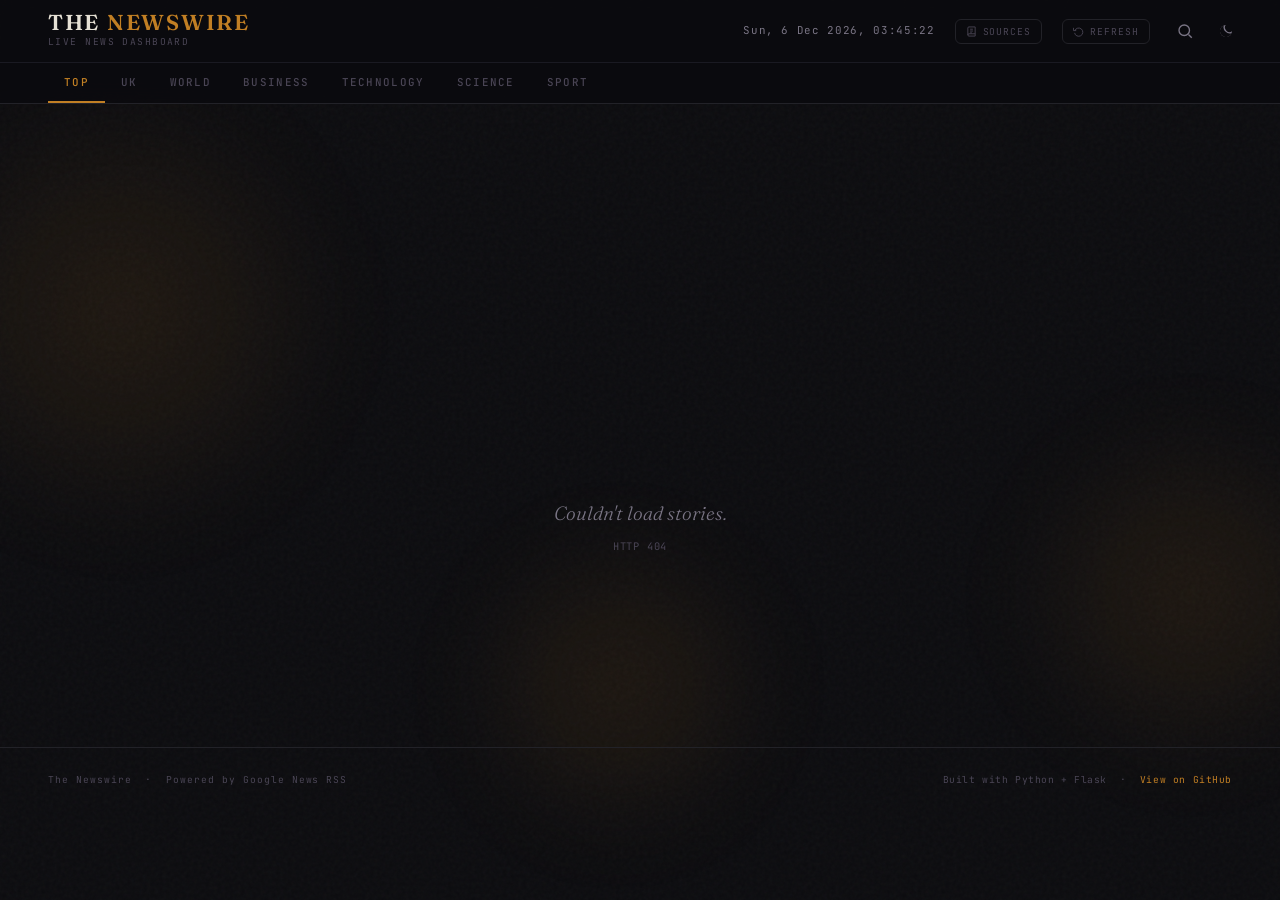
==== commit 76e0f8ed: "Major update: Tried to add another theme cuz why not, added a new source button that will allow you " ====
--- a/index.html
+++ b/index.html
@@ -57,6 +57,17 @@
         </span>
 
         
+        <button class="btn-sources" id="btn-sources" aria-label="View news sources">
+          <svg viewBox="0 0 24 24" fill="none" stroke="currentColor" stroke-width="2" aria-hidden="true">
+            <path d="M4 19.5A2.5 2.5 0 0 1 6.5 17H20"/>
+            <path d="M6.5 2H20v20H6.5A2.5 2.5 0 0 1 4 19.5v-15A2.5 2.5 0 0 1 6.5 2z"/>
+            <line x1="9" y1="7" x2="15" y2="7"/>
+            <line x1="9" y1="11" x2="15" y2="11"/>
+            <line x1="9" y1="15" x2="13" y2="15"/>
+          </svg>
+          Sources
+        </button>
+
         <button class="btn-refresh" id="btn-refresh" aria-label="Refresh articles">
           <svg viewBox="0 0 24 24" fill="none" stroke="currentColor" stroke-width="2" aria-hidden="true">
             <polyline points="1 4 1 10 7 10"/>
@@ -84,6 +95,13 @@
           </svg>
           <svg data-theme-icon="blue" viewBox="0 0 24 24" fill="none" stroke="currentColor" stroke-width="1.8" aria-hidden="true">
             <path d="M17 18a4 4 0 0 0 0-8 6 6 0 0 0-11.5-1.5A4.5 4.5 0 0 0 6.5 18z"/>
+          </svg>
+          <svg data-theme-icon="newspaper" viewBox="0 0 24 24" fill="none" stroke="currentColor" stroke-width="1.8" aria-hidden="true">
+            <rect x="3" y="3" width="18" height="18" rx="1"/>
+            <line x1="3" y1="8" x2="21" y2="8"/>
+            <line x1="8" y1="8" x2="8" y2="21"/>
+            <line x1="11" y1="12" x2="19" y2="12"/>
+            <line x1="11" y1="16" x2="17" y2="16"/>
           </svg>
         </button>
       </div>
@@ -157,6 +175,51 @@
     </span>
   </footer>
 
+  <!-- Sources Modal -->
+  <div class="sources-overlay" id="sources-overlay" role="dialog" aria-modal="true" aria-label="News sources" aria-hidden="true">
+    <div class="sources-panel">
+      <div class="sources-header">
+        <h2 class="sources-title">
+          <svg viewBox="0 0 24 24" fill="none" stroke="currentColor" stroke-width="2" aria-hidden="true">
+            <path d="M4 19.5A2.5 2.5 0 0 1 6.5 17H20"/>
+            <path d="M6.5 2H20v20H6.5A2.5 2.5 0 0 1 4 19.5v-15A2.5 2.5 0 0 1 6.5 2z"/>
+          </svg>
+          News Sources
+        </h2>
+        <button class="sources-close" id="sources-close" aria-label="Close sources">
+          <svg viewBox="0 0 24 24" fill="none" stroke="currentColor" stroke-width="2">
+            <path d="M18 6L6 18M6 6l12 12"/>
+          </svg>
+        </button>
+      </div>
+      <p class="sources-desc">Newswire aggregates headlines from the following RSS feeds across all categories.</p>
+      <ul class="sources-list" id="sources-list">
+        <li><span class="source-name">BBC News</span>        <span class="source-url">feeds.bbci.co.uk</span></li>
+        <li><span class="source-name">Sky News</span>        <span class="source-url">feeds.skynews.com</span></li>
+        <li><span class="source-name">The Guardian</span>    <span class="source-url">theguardian.com</span></li>
+        <li><span class="source-name">Al Jazeera</span>      <span class="source-url">aljazeera.com</span></li>
+        <li><span class="source-name">Reuters</span>         <span class="source-url">reuters.com via Google News</span></li>
+        <li><span class="source-name">NPR</span>             <span class="source-url">feeds.npr.org</span></li>
+        <li><span class="source-name">France 24</span>       <span class="source-url">france24.com</span></li>
+        <li><span class="source-name">Deutsche Welle</span>  <span class="source-url">rss.dw.com</span></li>
+        <li><span class="source-name">Euronews</span>        <span class="source-url">euronews.com</span></li>
+        <li><span class="source-name">TIME</span>            <span class="source-url">time.com via Feedburner</span></li>
+        <li><span class="source-name">CBS News</span>        <span class="source-url">cbsnews.com</span></li>
+        <li><span class="source-name">Washington Post</span> <span class="source-url">washingtonpost.com</span></li>
+        <li><span class="source-name">Financial Times</span> <span class="source-url">ft.com via Google News</span></li>
+        <li><span class="source-name">Google News</span>     <span class="source-url">news.google.com</span></li>
+      </ul>
+
+      <form class="add-source-form" id="add-source-form" autocomplete="off" novalidate>
+        <p class="add-source-label">Add your own source</p>
+        <input type="text" id="add-source-name" placeholder="Source name" maxlength="40" />
+        <input type="url"  id="add-source-url"  placeholder="https://example.com/rss.xml" />
+        <button type="submit" class="add-source-btn">Add</button>
+        <p class="add-source-msg" id="add-source-msg" aria-live="polite"></p>
+      </form>
+    </div>
+  </div>
+
   <script src="/static/app.js"></script>
 </body>
 </html>
--- a/static/style.css
+++ b/static/style.css
@@ -630,6 +630,9 @@
   justify-content: center;
   padding: 80px 24px;
   gap: 16px;
+  background: transparent;
+  border: none;
+  box-shadow: none;
 }
 
 .loading-spinner {
@@ -647,10 +650,14 @@
 
 .loading-text {
   font-family: var(--font-mono);
-  font-size: 0.65rem;
-  letter-spacing: 0.15em;
+  font-size: 0.7rem;
+  letter-spacing: 0.18em;
   text-transform: uppercase;
-  color: var(--text-dim);
+  color: var(--text);
+  background: transparent;
+  border: none;
+  padding: 0;
+  box-shadow: none;
 }
 
 .media-progress {
@@ -882,6 +889,210 @@
   .logo-name { font-size: 1.1rem; }
 }
 
+
+
+/* ── Sources button ─────────────────────────────────────── */
+.btn-sources {
+  font-family: var(--font-mono);
+  font-size: 0.6rem;
+  letter-spacing: 0.1em;
+  text-transform: uppercase;
+  color: var(--text-dim);
+  background: none;
+  border: 1px solid var(--border);
+  border-radius: var(--radius);
+  padding: 5px 10px;
+  cursor: pointer;
+  display: flex;
+  align-items: center;
+  gap: 6px;
+  transition: color var(--transition-fast), border-color var(--transition-fast);
+}
+.btn-sources:hover {
+  color: var(--accent);
+  border-color: rgba(193, 127, 36, 0.4);
+}
+.btn-sources svg {
+  width: 11px;
+  height: 11px;
+}
+
+/* ── Sources modal ──────────────────────────────────────── */
+.sources-overlay {
+  position: fixed;
+  inset: 0;
+  background: rgba(0, 0, 0, 0.72);
+  backdrop-filter: blur(6px);
+  -webkit-backdrop-filter: blur(6px);
+  display: flex;
+  align-items: center;
+  justify-content: center;
+  z-index: 400;
+  opacity: 0;
+  pointer-events: none;
+  transition: opacity 0.2s ease;
+}
+.sources-overlay.open {
+  opacity: 1;
+  pointer-events: auto;
+}
+.sources-panel {
+  background: var(--surface);
+  border: 1px solid var(--border);
+  border-radius: calc(var(--radius) * 2);
+  padding: 28px 32px;
+  width: min(520px, 92vw);
+  max-height: 80vh;
+  overflow-y: auto;
+  box-shadow: 0 24px 64px rgba(0, 0, 0, 0.5);
+}
+.sources-header {
+  display: flex;
+  align-items: center;
+  justify-content: space-between;
+  margin-bottom: 10px;
+}
+.sources-title {
+  font-size: 1rem;
+  font-weight: 600;
+  color: var(--text-primary);
+  display: flex;
+  align-items: center;
+  gap: 8px;
+  margin: 0;
+}
+.sources-title svg {
+  width: 16px;
+  height: 16px;
+  color: var(--accent);
+  flex-shrink: 0;
+}
+.sources-close {
+  background: none;
+  border: none;
+  cursor: pointer;
+  color: var(--text-muted);
+  padding: 4px;
+  display: flex;
+  align-items: center;
+  border-radius: var(--radius);
+  transition: color var(--transition-fast);
+}
+.sources-close:hover { color: var(--text-primary); }
+.sources-close svg   { width: 16px; height: 16px; }
+.sources-desc {
+  font-size: 0.78rem;
+  color: var(--text-muted);
+  margin: 0 0 18px;
+  line-height: 1.5;
+}
+.sources-list {
+  list-style: none;
+  padding: 0;
+  margin: 0;
+  display: flex;
+  flex-direction: column;
+  gap: 2px;
+}
+.sources-list li {
+  display: flex;
+  align-items: center;
+  justify-content: space-between;
+  padding: 8px 12px;
+  border-radius: var(--radius);
+  transition: background var(--transition-fast);
+}
+.sources-list li:hover { background: var(--hover); }
+.source-name {
+  font-size: 0.82rem;
+  font-weight: 500;
+  color: var(--text-primary);
+}
+.source-url {
+  font-size: 0.72rem;
+  font-family: var(--font-mono);
+  color: var(--text-muted);
+}
+
+.sources-list li.is-custom .source-url { color: var(--accent); }
+
+.source-remove {
+  background: none;
+  border: none;
+  cursor: pointer;
+  color: var(--text-dim);
+  font-size: 1.1rem;
+  line-height: 1;
+  padding: 0 4px;
+  margin-left: 8px;
+  border-radius: var(--radius);
+  transition: color var(--transition-fast);
+}
+.source-remove:hover { color: var(--red); }
+
+.add-source-form {
+  display: grid;
+  grid-template-columns: 1fr 1.4fr auto;
+  gap: 6px;
+  align-items: center;
+  margin-top: 18px;
+  padding-top: 14px;
+  border-top: 1px solid var(--border-soft);
+}
+.add-source-label {
+  grid-column: 1 / -1;
+  margin: 0 0 4px;
+  font-family: var(--font-mono);
+  font-size: 0.62rem;
+  letter-spacing: 0.14em;
+  text-transform: uppercase;
+  color: var(--text-muted);
+}
+.add-source-form input {
+  font-family: var(--font-mono);
+  font-size: 0.72rem;
+  background: transparent;
+  border: 1px solid var(--border);
+  border-radius: var(--radius);
+  padding: 6px 10px;
+  color: var(--text);
+  outline: none;
+  transition: border-color var(--transition-fast);
+  min-width: 0;
+}
+.add-source-form input::placeholder { color: var(--text-dim); }
+.add-source-form input:focus { border-color: var(--accent); }
+.add-source-btn {
+  font-family: var(--font-mono);
+  font-size: 0.62rem;
+  letter-spacing: 0.1em;
+  text-transform: uppercase;
+  color: var(--text-dim);
+  background: none;
+  border: 1px solid var(--border);
+  border-radius: var(--radius);
+  padding: 6px 14px;
+  cursor: pointer;
+  transition: color var(--transition-fast), border-color var(--transition-fast);
+}
+.add-source-btn:hover {
+  color: var(--accent);
+  border-color: rgba(193, 127, 36, 0.4);
+}
+.add-source-msg {
+  grid-column: 1 / -1;
+  margin: 4px 0 0;
+  font-family: var(--font-mono);
+  font-size: 0.66rem;
+  letter-spacing: 0.06em;
+  min-height: 1em;
+  color: var(--text-muted);
+}
+.add-source-msg.is-error { color: var(--red); }
+.add-source-msg.is-ok    { color: var(--accent); }
+@media (max-width: 480px) {
+  .add-source-form { grid-template-columns: 1fr; }
+}
 
 
 .btn-refresh {
@@ -1369,3 +1580,273 @@
 :root[data-theme="blue"] .cloud-6 { top: 39%; width: 430px; }
 :root[data-theme="blue"] .cloud-7 { top: 49%; width: 250px; }
 :root[data-theme="blue"] .cloud-8 { top: 58%; width: 360px; }
+
+
+
+
+/* ─── NEWSPAPER THEME (DARK EDITION) ─────────────────────── */
+
+:root[data-theme="newspaper"] {
+  --bg:          #12100d;
+  --bg-card:     #1d1a14;
+  --bg-hover:    #252118;
+  --border:      #38322a;
+  --border-soft: #2a2620;
+  --text:        #e6dcc8;
+  --text-muted:  #8a8070;
+  --text-dim:    #504840;
+  --accent:      #c8a050;
+  --accent-soft: rgba(200,160,80,.12);
+  --accent-glow: rgba(200,160,80,.07);
+  --red:         #c8a050;
+}
+
+/* Body — dark ink background, canvas handles newspaper pages */
+:root[data-theme="newspaper"] body {
+  background-color: #12100d;
+  background-image: none;
+}
+
+/* Kill animated bg — custom canvas handles newspaper bg */
+:root[data-theme="newspaper"] .bg-anim   { display: none !important; }
+:root[data-theme="newspaper"] .block-field { display: none !important; }
+
+/* ── Header: bold masthead ── */
+:root[data-theme="newspaper"] .site-header {
+  background: rgba(8, 7, 5, 0.96) !important;
+  backdrop-filter: blur(8px) !important;
+  -webkit-backdrop-filter: blur(8px) !important;
+  border-bottom: 3px solid #c8a050;
+}
+:root[data-theme="newspaper"] .logo-name {
+  font-family: var(--font-display);
+  font-size: 1.5rem;
+  font-weight: 700;
+  letter-spacing: .12em;
+  text-transform: uppercase;
+  color: #e6dcc8 !important;
+}
+:root[data-theme="newspaper"] .logo-name span { color: #c8a050 !important; }
+:root[data-theme="newspaper"] .logo-tagline { color: #8a8070 !important; font-style: italic; }
+:root[data-theme="newspaper"] .live-date,
+:root[data-theme="newspaper"] .live-dot { color: #8a8070 !important; }
+:root[data-theme="newspaper"] .live-dot { background: #c8a050; }
+
+/* ── Category nav ── */
+:root[data-theme="newspaper"] .category-nav {
+  background: #0d0c09;
+  border-top: 1px solid #38322a;
+}
+:root[data-theme="newspaper"] .nav-list button {
+  color: #8a8070 !important;
+  font-weight: 600;
+  letter-spacing: .06em;
+  text-transform: uppercase;
+  font-size: .75rem;
+  border-bottom: 2px solid transparent !important;
+}
+:root[data-theme="newspaper"] .nav-list button:hover { color: #e6dcc8 !important; }
+:root[data-theme="newspaper"] .nav-list button.active {
+  color: #c8a050 !important;
+  border-bottom: 2px solid #c8a050 !important;
+}
+
+/* ── Cards: dark newspaper clipping feel ── */
+:root[data-theme="newspaper"] .hero,
+:root[data-theme="newspaper"] .card {
+  background: #1d1a14 !important;
+  backdrop-filter: none !important;
+  -webkit-backdrop-filter: none !important;
+  border: 1px solid #38322a !important;
+  box-shadow:
+    inset 0 0 0 1px rgba(200,160,80,.05),
+    4px 5px 0 rgba(0,0,0,.4),
+    6px 10px 28px rgba(0,0,0,.5) !important;
+}
+:root[data-theme="newspaper"] .hero::before,
+:root[data-theme="newspaper"] .card::before {
+  content: '';
+  position: absolute;
+  inset: 0;
+  background: url("data:image/svg+xml,%3Csvg viewBox='0 0 256 256' xmlns='http://www.w3.org/2000/svg'%3E%3Cfilter id='n'%3E%3CfeTurbulence type='fractalNoise' baseFrequency='0.72' numOctaves='4' stitchTiles='stitch'/%3E%3C/filter%3E%3Crect width='100%25' height='100%25' filter='url(%23n)' opacity='0.025'/%3E%3C/svg%3E");
+  border-radius: inherit;
+  pointer-events: none;
+  z-index: 0;
+}
+
+/* Text */
+:root[data-theme="newspaper"] .hero *,
+:root[data-theme="newspaper"] .card * { color: var(--text) !important; }
+:root[data-theme="newspaper"] .hero a:hover,
+:root[data-theme="newspaper"] .card a:hover { color: #c8a050 !important; }
+:root[data-theme="newspaper"] .hero-title a,
+:root[data-theme="newspaper"] .card-title a {
+  font-family: var(--font-display);
+  font-weight: 700;
+  letter-spacing: .01em;
+}
+:root[data-theme="newspaper"] .hero-summary,
+:root[data-theme="newspaper"] .card-summary { color: #9a9080 !important; }
+
+/* Source tag */
+:root[data-theme="newspaper"] .source-tag,
+:root[data-theme="newspaper"] .card-source {
+  background: #c8a050 !important;
+  color: #0d0c09 !important;
+  font-size: .66rem;
+  letter-spacing: .07em;
+  text-transform: uppercase;
+  font-weight: 700;
+}
+:root[data-theme="newspaper"] .card-time,
+:root[data-theme="newspaper"] .time-tag { color: #605850 !important; }
+
+/* Section header */
+:root[data-theme="newspaper"] .section-header { border-bottom: 1px solid #38322a; }
+:root[data-theme="newspaper"] .section-title {
+  color: #c8a050 !important;
+  text-transform: uppercase;
+  letter-spacing: .10em;
+  font-size: .78rem;
+  font-weight: 700;
+}
+:root[data-theme="newspaper"] .section-count { color: #504840 !important; }
+
+/* Read link + arrow */
+:root[data-theme="newspaper"] .read-link,
+:root[data-theme="newspaper"] .card-arrow { color: #c8a050 !important; }
+:root[data-theme="newspaper"] .read-link:hover { color: #e6c870 !important; }
+
+/* Images: slightly desaturated */
+:root[data-theme="newspaper"] img.article-media {
+  filter: grayscale(40%) sepia(10%);
+  transition: filter .3s ease;
+}
+:root[data-theme="newspaper"] img.article-media:hover { filter: grayscale(0%) sepia(0%); }
+:root[data-theme="newspaper"] .img-placeholder { background: #252118; }
+
+/* Buttons */
+:root[data-theme="newspaper"] .btn-icon,
+:root[data-theme="newspaper"] .btn-refresh,
+:root[data-theme="newspaper"] .btn-sources { color: #8a8070 !important; }
+:root[data-theme="newspaper"] .btn-icon:hover,
+:root[data-theme="newspaper"] .btn-refresh:hover,
+:root[data-theme="newspaper"] .btn-sources:hover {
+  background: rgba(200,160,80,.10) !important;
+  color: #c8a050 !important;
+}
+
+/* Search overlay */
+:root[data-theme="newspaper"] .search-overlay {
+  background: rgba(12,10,8,.94) !important;
+}
+:root[data-theme="newspaper"] .search-input {
+  background: #1d1a14 !important;
+  border: 2px solid #c8a050 !important;
+  color: #e6dcc8 !important;
+  border-radius: 0 !important;
+}
+:root[data-theme="newspaper"] .search-input::placeholder { color: #504840 !important; }
+:root[data-theme="newspaper"] .search-hint { color: #504840 !important; }
+
+/* Sources panel */
+:root[data-theme="newspaper"] .sources-panel {
+  background: #1d1a14 !important;
+  border: 1px solid #38322a !important;
+}
+:root[data-theme="newspaper"] .sources-title { color: #c8a050 !important; }
+
+/* Footer */
+:root[data-theme="newspaper"] .site-footer {
+  background: #080705 !important;
+  border-top: 1px solid #38322a;
+}
+:root[data-theme="newspaper"] .footer-left,
+:root[data-theme="newspaper"] .footer-right { color: #504840 !important; }
+:root[data-theme="newspaper"] .footer-right a { color: #8a8070 !important; }
+
+/* Loading */
+:root[data-theme="newspaper"] .loading-spinner {
+  border-color: #38322a;
+  border-top-color: #c8a050;
+}
+:root[data-theme="newspaper"] .loading-text { color: #8a8070 !important; }
+
+/* ── VIDEO CHOICE MODAL ── */
+.vmx-overlay {
+  position: fixed; inset: 0; z-index: 3000;
+  background: rgba(0,0,0,.72);
+  backdrop-filter: blur(10px);
+  -webkit-backdrop-filter: blur(10px);
+  display: flex; align-items: center; justify-content: center;
+  opacity: 0; pointer-events: none;
+  transition: opacity .22s ease;
+}
+.vmx-overlay.open { opacity: 1; pointer-events: auto; }
+.vmx-box {
+  position: relative;
+  background: var(--bg-card);
+  border: 1px solid var(--border);
+  border-radius: var(--radius-lg);
+  padding: 36px 32px 28px;
+  min-width: 290px; max-width: 360px;
+  text-align: center;
+  box-shadow: 0 30px 80px rgba(0,0,0,.55);
+  transform: scale(.88) translateY(16px);
+  transition: transform .28s cubic-bezier(.4,1.4,.5,1), opacity .22s ease;
+}
+.vmx-overlay.open .vmx-box { transform: scale(1) translateY(0); }
+.vmx-eyebrow {
+  font-size: .7rem; letter-spacing: .10em;
+  text-transform: uppercase; color: var(--text-muted);
+  margin-bottom: 6px;
+}
+.vmx-headline {
+  font-family: var(--font-display);
+  font-size: 1.15rem; font-weight: 700;
+  color: var(--text);
+  margin-bottom: 22px;
+  line-height: 1.3;
+}
+.vmx-btn {
+  display: flex; align-items: center; justify-content: center; gap: 9px;
+  width: 100%; padding: 13px 20px; margin-bottom: 10px;
+  border: 1px solid var(--border);
+  border-radius: var(--radius);
+  background: transparent; color: var(--text);
+  font-family: var(--font-body); font-size: .95rem; font-weight: 500;
+  cursor: pointer;
+  transition: background .18s, border-color .18s, color .18s, transform .15s;
+}
+.vmx-btn:hover { transform: translateY(-1px); }
+.vmx-btn svg { width: 16px; height: 16px; flex-shrink: 0; }
+.vmx-play {
+  background: var(--accent); color: #fff; border-color: var(--accent);
+  font-weight: 600;
+}
+.vmx-play:hover { background: var(--accent); filter: brightness(1.1); border-color: var(--accent); }
+.vmx-link:hover { background: var(--bg-hover); border-color: var(--text-muted); }
+.vmx-close {
+  position: absolute; top: 10px; right: 12px;
+  background: transparent; border: 0; color: var(--text-dim);
+  cursor: pointer; padding: 6px;
+  display: flex; align-items: center;
+  transition: color .18s, transform .18s;
+  border-radius: var(--radius);
+}
+.vmx-close:hover { color: var(--text); transform: rotate(90deg); }
+.vmx-close svg { width: 18px; height: 18px; }
+
+/* Newspaper dark overrides for modal */
+:root[data-theme="newspaper"] .vmx-box {
+  background: #1d1a14;
+  border: 1px solid #38322a;
+  border-radius: 2px;
+  box-shadow: 4px 4px 0 rgba(0,0,0,.6), 0 30px 80px rgba(0,0,0,.7);
+}
+:root[data-theme="newspaper"] .vmx-play { background: #c8a050; border-color: #c8a050; color: #0d0c09; }
+:root[data-theme="newspaper"] .vmx-play:hover { filter: brightness(1.08); }
+:root[data-theme="newspaper"] .vmx-link { color: #e6dcc8; border-color: #38322a; }
+:root[data-theme="newspaper"] .vmx-link:hover { background: #252118; }
+
+/* ─── END NEWSPAPER THEME ─────────────────────────────────── */
